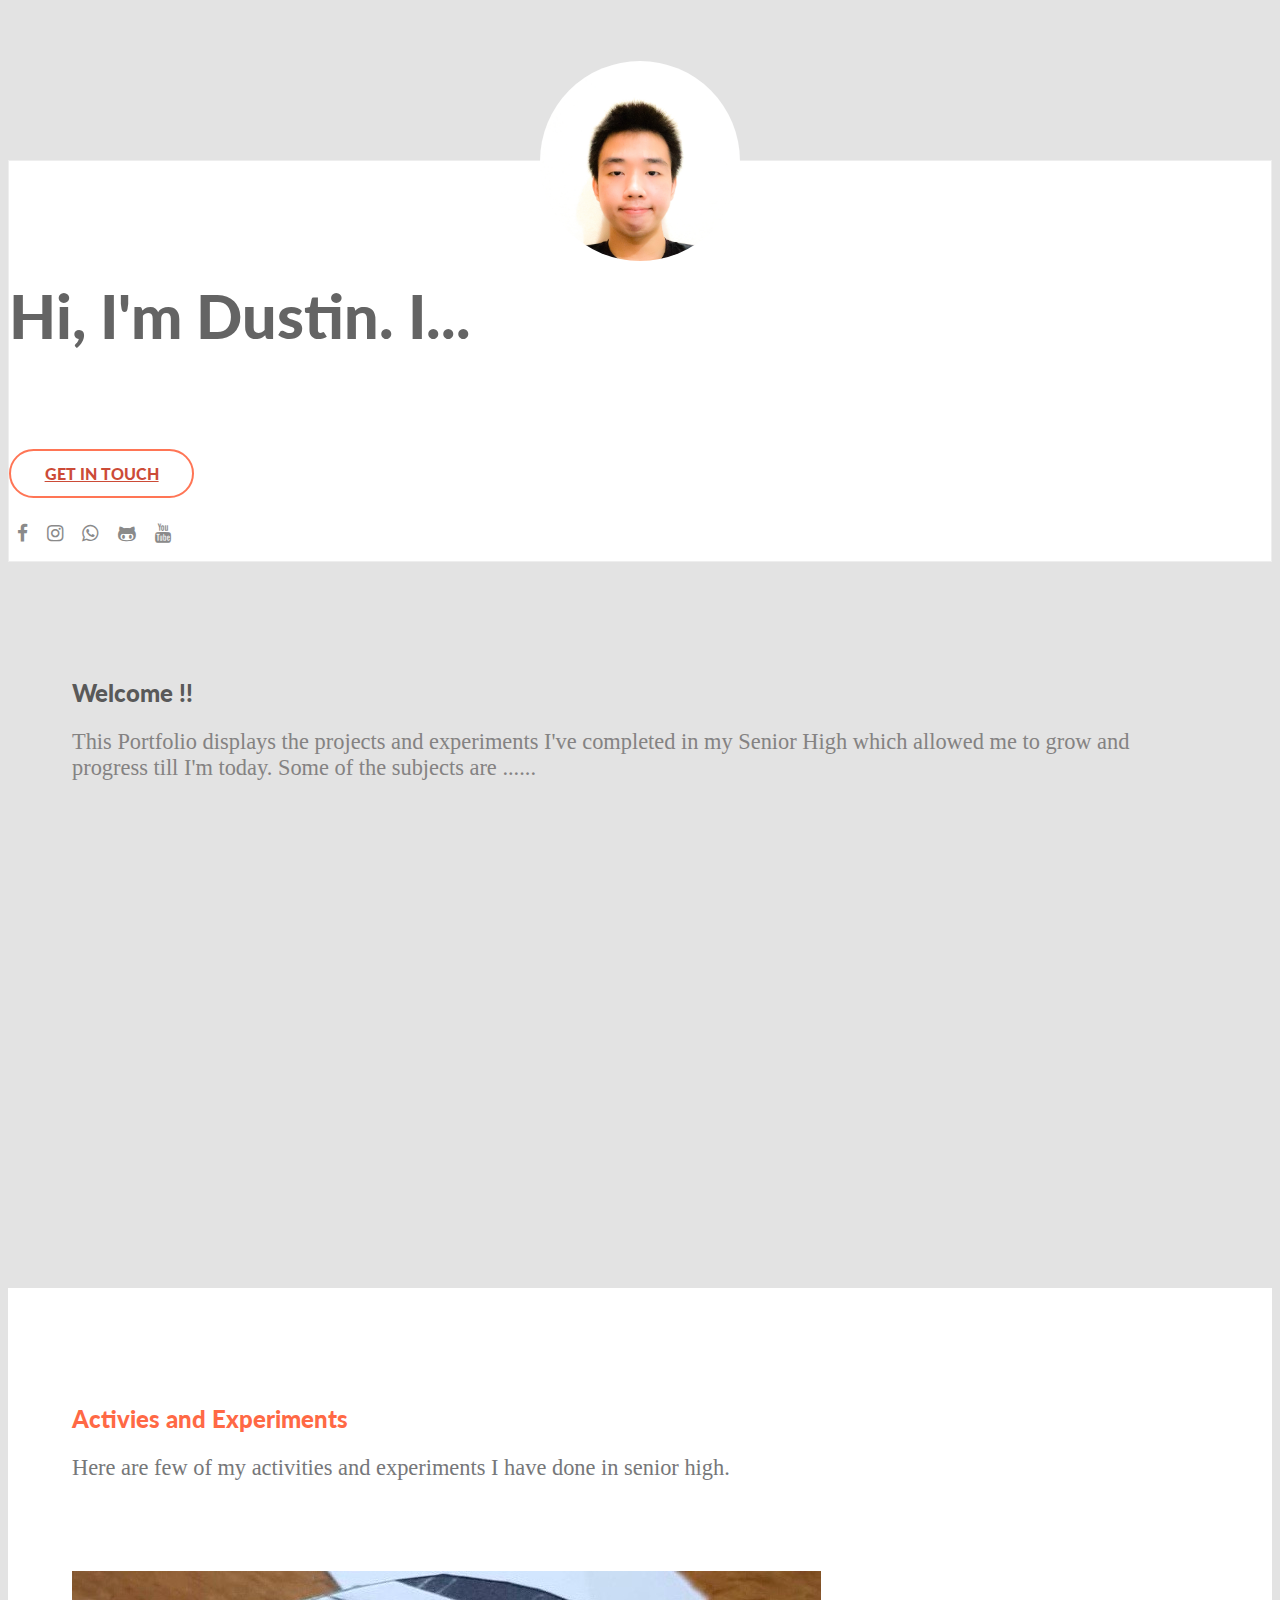
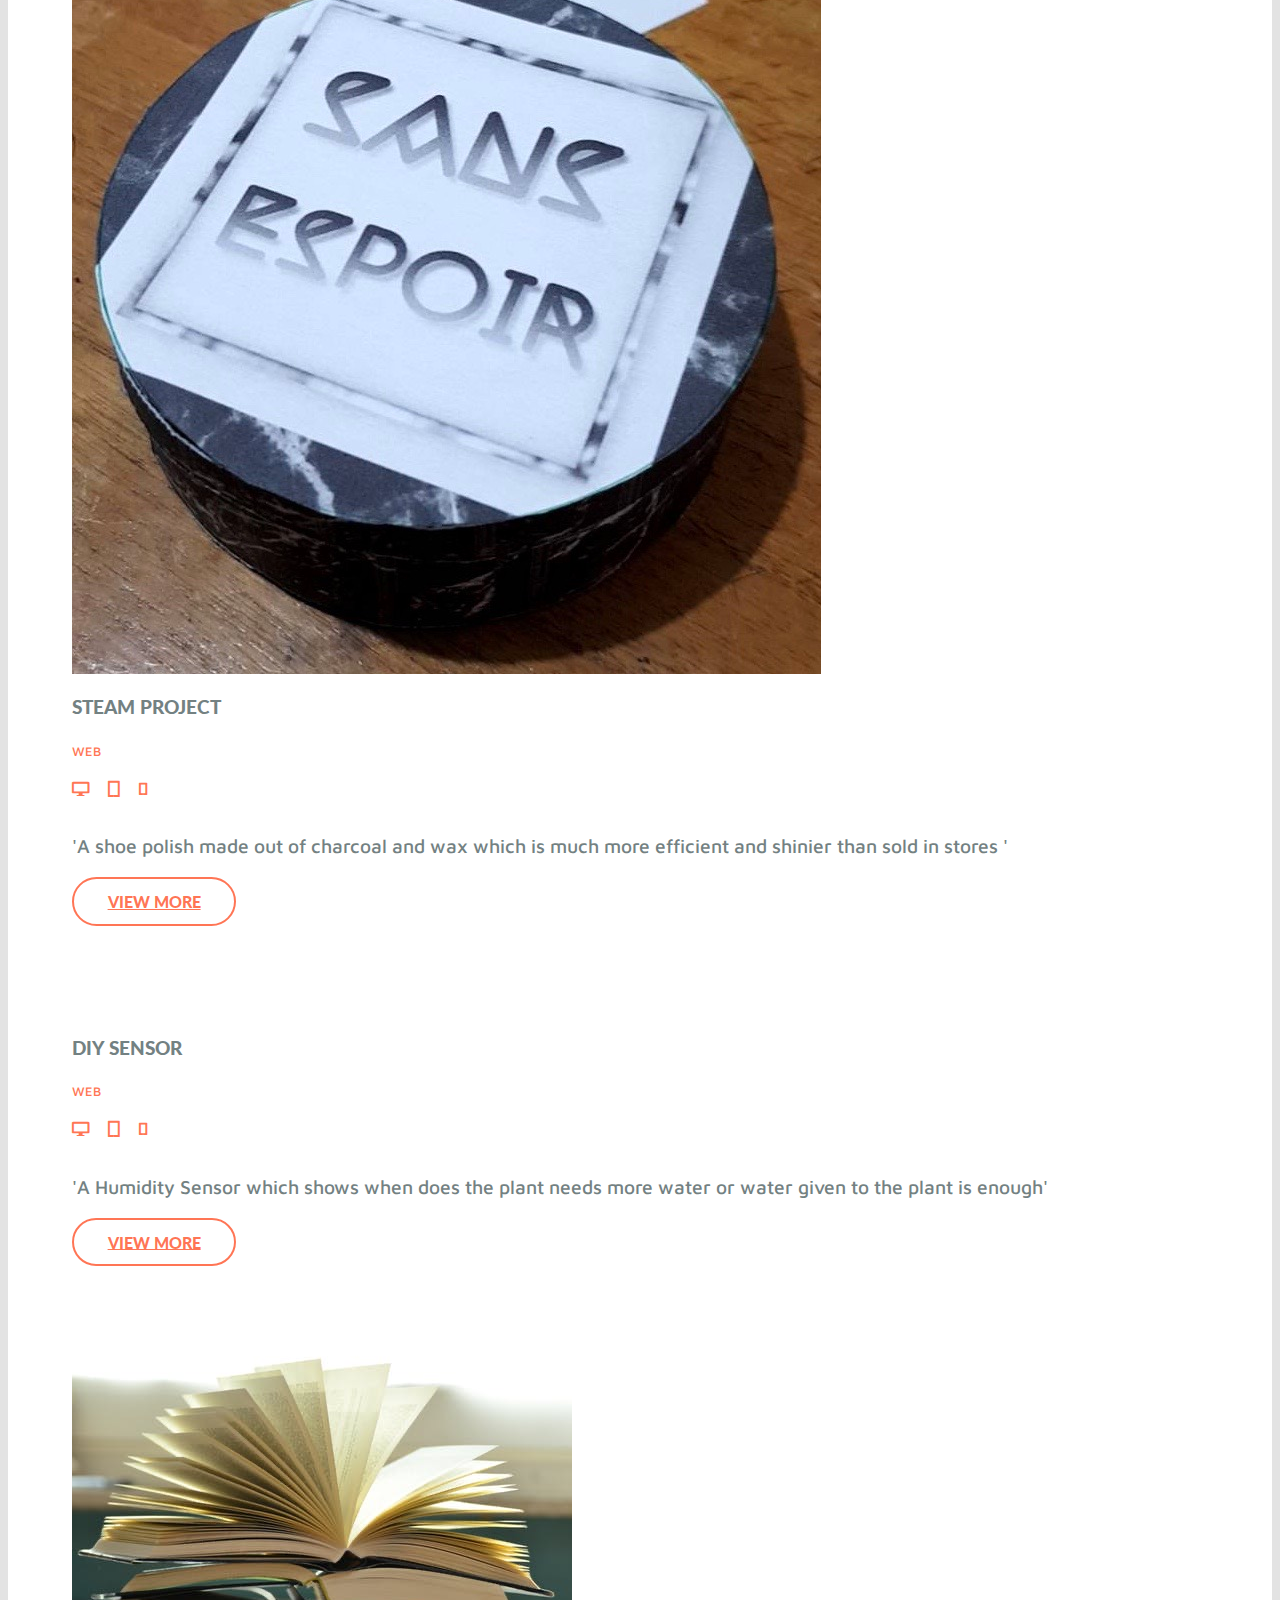
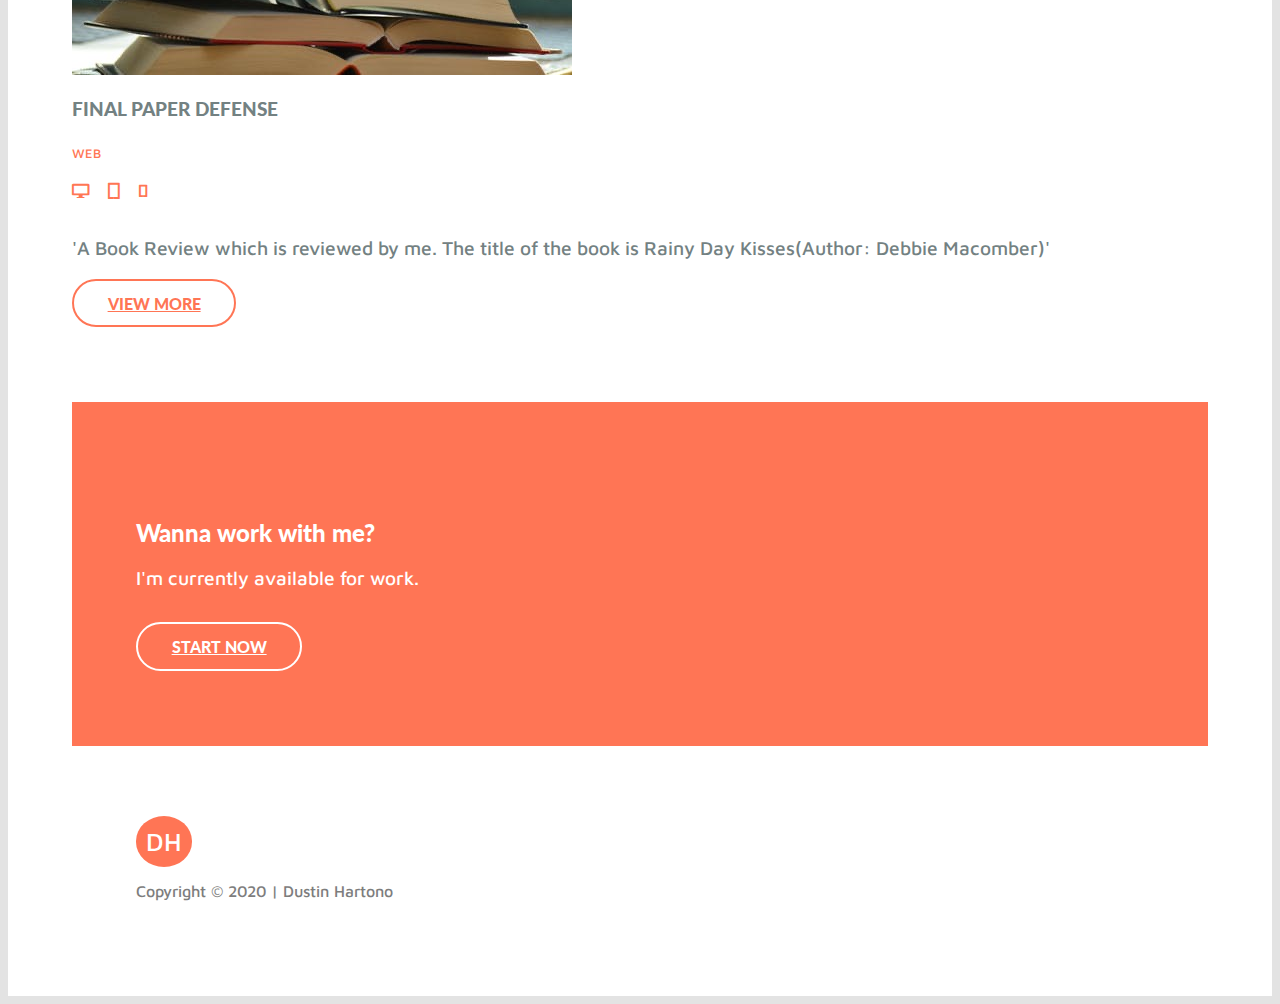
==== index.html @ 80b5cf09 "My First Portfolio !!" ====
<!DOCTYPE html>
<html>

<head>
	<meta charset="utf-8">
	<meta http-equiv="X-UA-Compatible" content="IE=edge">
	<meta name="viewport" content="width=device-width,initial-scale=1,minimum-scale=1, maximum-scale=1" />
	<title>Dustin Hartono Portfolio</title>
	<script src="bower_components/jquery/dist/jquery.min.js" charset="utf-8"></script>
	<link rel="stylesheet" href="bower_components/foundation-sites/dist/css/foundation.min.css">
	<link rel="stylesheet" href="">
	<script src="bower_components/foundation-sites/dist/js/foundation.min.js" charset="utf-8"></script>
	<script src="bower_components/normalize-css/normalize.css" charset="utf-8"></script>
	<script src="bower_components/typed.js/dist/typed.min.js" charset="utf-8"></script>
	<script src="bower_components/jqcloud2/dist/jqcloud.min.js" charset="utf-8"></script>
	<link rel="stylesheet" href="bower_components/jqcloud2/dist/jqcloud.min.css">
	<script src="bower_components/custombox/dist/custombox.min.js"></script>
	<link href="bower_components/custombox/dist/custombox.min.css" rel="stylesheet">
	<link rel="stylesheet" href="https://maxcdn.bootstrapcdn.com/font-awesome/4.7.0/css/font-awesome.min.css">
	<link href="https://fonts.googleapis.com/css?family=Lato:300,400,700,900" rel="stylesheet">
	<link href="https://fonts.googleapis.com/css?family=Maven+Pro:400,500" rel="stylesheet">
	<link rel="stylesheet" href="assets/fonts/foundation-icons/foundation-icons.css">
	<link rel="stylesheet" href="assets/styles/styles.css">
</head>

<body>
	<!-- Watch how to use it on YouTube -->
	<!-- https://youtu.be/ddLuZXs8Uyw -->


	<!-- Watch how to deploy it live -->
	<!-- https://youtu.be/E1dqffpUlMA -->
	<div class="wrapper">


		<section id="about">
			<div class="row">
				<div class="small-12 large-8 large-offset-2 columns text-center">
					<!--Change My Profile picture-->
					<div class="profile-photo" style="background-image: url(assets/images/profile.JPEG);">
					</div>
					<div class="details">
						<h2>Hi, I'm Dustin. I...<br> <span id="writing-text"><span></h2>
					</div>
				</div>
			</div>
			<div class="row">
				<div class="small-12 column">
					<div class="cta text-center">
						<a class="my-button cta-button expand form-button" href="#">Get In Touch</a><!--"mailto:jakob.wolitzki@gmail.com"-->
					</div>
				</div>
				<div class="small-12 column">
					<div class="my-arrow-div text-center">
						<a href="https://m.facebook.com/profile.php?id=100005772101314"><i class="fa fa-facebook fa-2x"></i></a>
						<a href="https://instagram.com/dustinhartono?igshid=1mwtgxsfdrceb"><i class="fa fa-instagram fa-2x"></i></a>
						<a href="#"><i class="fa fa-whatsapp fa-2x"></i></a>
						<a href="#"><i class="fa fa-github-alt fa-2x"></i></a>
						<a href="#"><i class="fa fa-youtube fa-2x"></i></a>
					</div>
				</div>
			</div>
		</section>

		<section id="teaching">
			<h2 class="text-center">Welcome !!</h2>
			<div class="row">
				<div class="small-12 medium-8 medium-offset-2">
					<p class="text-center tag-line">This Portfolio displays the projects and experiments I've completed in my Senior High which allowed me to grow and progress till I'm today. Some of the subjects are ......</p>
				</div>
			</div>
			<div class="row">
				<div class="small-12 medium-8 medium-offset-2 columns">
					<div class="teaching-domains">
					</div>
				</div>
			</div>
		</section>



		<!--</section>
		<section id="experience">

			<div class="row column">
				<div class="small-12">
					<h2 class="text-center">My Experience</h2>
					<p class="text-center tag-line">Specialist in need. Generalist at heart.</p>
				</div>
			</div>
			<div class="row">
				<div class="small-12 medium-4 columns text-center experience-topics">
					<i class="fi-laptop"></i>
					<h3>Front-end</h3>
					<ul>
						<li>html(5)</li>
						<li>css(3)</li>
						<li>Javascript</li>
						<li>Jquery</li>
						<li>Bootstrap</li>
						<li>Semantics-UI</li>
						<li>Api | Ajax</li>
					</ul>
				</div>
				<div class="small-12 medium-4 columns text-center experience-topics">
					<i class="fi-database"></i>
					<h3>Back-end</h3>
					<ul>
						<li>NodeJS</li>
						<li>NPM</li>
						<li>Express</li>
						<li>SQL</li>
						<li>Mongo</li>
						<li>Restful Web Services</li>
						<li>Flask | Python</li>
					</ul>
				</div>
				<div class="small-12 medium-4 columns text-center experience-topics">
					<i class="fi-star"></i>
					<h3>Tools</h3>
					<ul>
						<li>Vim</li>
						<li>Bower</li>
						<li>Atom || Webstorm</li>
						<li>Github && Bitbucket</li>
						<li>SSH</li>
						<li>Gulp</li>
					</ul>
				</div>
			</div>
			</section>
-->

		<section id="work">
			<h2 class="text-center">Activies and Experiments</h2>
			<div class="row">
				<p class="text-center tag-line">Here are few of my activities and experiments I have done in senior high.</p>
			</div>


			<div class="row work-row"> <!-- odd -->
				<div class="small-12 medium-6 medium-push-6 columns">
					<img src="assets/images/Project 1.JPG" alt="">
				</div>
				<div class="small-12 medium-5 medium-pull-7 columns">
					<div class="details details-ftm">
						<h3>STEAM Project</h3>
						<p class="platform">Web</p>
						<p class="icons"><i class="fi-monitor"></i><i class="fi-tablet-portrait"></i><i class="fi-mobile"></i></p>
						<p>'A shoe polish made out of charcoal and wax which is much more efficient and shinier than sold in stores '</p>
						<a class="my-button" href="#">View More</a><!--target="_blank"-->
					</div>
				</div>
			</div>

			<div class="row work-row"> <!-- even -->
				<div class="small-12 medium-6 columns">
					<img src="assets/images/Project 4.JPG" alt="">
				</div>
				<div class="small-12 medium-5 medium-offset-1 columns">
					<div class="details details-ftm">
						<h3>DIY Sensor</h3>
						<p class="platform">Web</p>
						<p class="icons"><i class="fi-monitor"></i><i class="fi-tablet-portrait"></i><i class="fi-mobile"></i></p>
						<p>'A Humidity Sensor which shows when does the plant needs more water or water given to the plant is enough'</p>
						<a class="my-button"  href="#">View More</a><!--target="_blank"-->
					</div>
				</div>
			</div>

			<div class="row work-row"> <!-- odd -->
				<div class="small-12 medium-6 medium-push-6 columns">
					<img src="assets/images/Project 3.JPG" alt="">
				</div>
				<div class="small-12 medium-5 medium-pull-7 columns">
					<div class="details details-ftm">
						<h3>Final Paper Defense</h3>
						<p class="platform">Web</p>
						<p class="icons"><i class="fi-monitor"></i><i class="fi-tablet-portrait"></i><i class="fi-mobile"></i></p>
						<p>'A Book Review which is reviewed by me. The title of the book is Rainy Day Kisses(Author: Debbie Macomber)'</p>
						<a class="my-button" href="#">View More</a> <!--target="_blank"-->
					</div>
				</div>
			</div>











		<section id="footer-cta">
			<h2 class="text-center">Wanna work with me?</h2>
			<p></p>
			<div class="row text-center">
				<div class="small-12 medium-8 medium-offset-2 columns">
					<p class="text-center">I'm currently available for work.</p>
				</div>
				<div class="small-12 columns" id="startButtonDiv">
					<a class="my-button form-button" href="#">Start Now</a><!--"mailto:jakob.wolitzki@gmail.com"-->
				</div>
			</div>
		</section>

		<footer id="footer">
			<div class="row text-center">
				<div class="small-12 medium-6 medium-offset-3 columns">
					<p id="logo">DH</p>
					<p id="copyright">Copyright &copy; 2020 | Dustin Hartono</p>
				</div>
			</div>
		</footer>



	</div>
	<script src="assets/scripts/app.js" charset="utf-8"></script>
</body>

</html>
---- assets/styles/styles.css ----
@import url('https://fonts.googleapis.com/css?family=Roboto:100,300,300i,400,700');

/*********** Global Styles********/

body, html {
		background-color: #E3E3E3;
}

h1, h2, h3, h4, h5, h6 {
	font-family: "Lato", sans-serif !important;
	font-weight: 900 !important;
}

.wrapper {
		background: #E3E3E3;
}

.img-circle {
		border-radius: 50%;
}

.my-button {
		font-size: 1em;
		line-height: normal;
		text-transform: uppercase;
		font-family: 'Lato', sans-serif;
		font-weight: 900;
		-webkit-transition: all .3s ease-in-out;
		transition: all .3s ease-in-out, color 0.2s 0.3s;
		letter-spacing: 0;
		border-radius: 45px;
		height: auto;
		padding: .8em 2.1em;
}

.my-button:hover {
	cursor: pointer;
	padding: .8em 2.7em;
}

.my-button:active,
.my-button:focus,
.my-button.active {
  background-image: none;
  outline: 0;
  -webkit-box-shadow: none;
          box-shadow: none;
}

/*#my-modal {
	display: none;
}

.my-form {
	margin-top: 20em;
}

.custombox-content {
	background: #212332;
}*/

/**********************************/


/*** thin bar ***/

.thin-bar {
		border-bottom: 5px solid #F33F12;
}


/*** About Section ***/

#about {
		margin-top: 10em;
		border: 1px solid #eee;
		background-color: white;
		padding-bottom: 1em;
}

#about img {
		max-width: 15em;
		position: relative;
		bottom: 7.5em;
}

#about .details {
		margin-top: -2em;
}

#about h2 {
		color: #646464;
		font-size: 3.8em;
		padding-bottom: 1em;
}

#about span {
		font-weight: 300;
		font-size: .7em;
}

#about h5 {
		color: #8A8A8B;
}

#about p {
		margin-top: 1em;
		color: #646464;
		font-family: "roboto";
		font-weight: 300;
}

.cta .cta-button {
		color: #cc4b37;
		text-transform: uppercase;
		border: 2px solid rgba(255, 103, 68, 0.91);
		border-radius: 50px;
		background: white;
}

.cta .cta-button:hover, .cta .cta-button:focus {
		box-shadow: 0 5px 11px 0 rgba(0, 0, 0, 0.18), 0 4px 14px 1px rgba(0, 0, 0, 0.15);
		background-color: rgba(255, 103, 68, 0.91);
		color: white;
}

#about i {
	margin-top: 2em;
}

.fa {
	font-size: 1.2em;
	padding: 0.1em 0.4em;
	color: #8a8a8a;
}

.fa:hover {
	cursor: pointer;
}

/*** Experience ***/
#experience {
	background-color: #4c6d86;
	padding: 6em 4em 5.6em;
}

#experience h2 {
	color: #fff;
	margin-bottom: .7em;
}

#experience .tag-line {
	color: white;
	font-size: 1.4em;
}

#experience i {
	color: rgb(255, 138, 89);
	font-size: 4em;
}

#experience h3 {
	color: #fff;
}

.experience-topics p {
	color: #ACAEB2;
	font-family: "Maven pro", sans-serif;
	/*font-weight: 500;*/
}

.experience-topics ul li {
	list-style: none;
	color: #bbd2ff;
	font-family: "Maven pro", sans-serif;
	font-weight: 500;
}

/*** work ***/
#work {
	padding: 6em 4em 3em;
	background-color: #fff;
}

#work h2 {
	color: #FF6945;
	margin-bottom: .7em;
}


#work .tag-line {
	color: #767779;
	font-size: 1.4em;
	margin-bottom: 4em;
}

#work .work-row {
	margin-bottom: 5.5em;
}

.details h3 {
	color: #738182;
	text-transform: uppercase;
}

.details .platform{
	font-size: 0.8em;
	text-transform: uppercase;
	margin: 2em 0 -0.1em;
	font-family: "Maven pro", sans-serif;
	font-weight: 500;
	color: #ff7654;
}

.details i {
	color: #ff7654;
	margin-right: 1em;
}

.details p {
	color: #738182;
	font-family: "Maven pro", sans-serif;
	font-weight: 500;
	font-size: 1.2em;
	margin-bottom: 1.8em;
}

.details a, .details a:link, .details a:active{
		color: rgba(255, 103, 68, 0.91);
		border: 2px solid rgba(255, 103, 68, 0.91) !important;
		background-color: #fff;
}

.details a:hover, .details a:focus {
		/*box-shadow: 0 5px 11px 0 rgba(0, 0, 0, 0.18), 0 4px 14px 1px rgba(0, 0, 0, 0.15);*/
		background-color: rgba(255, 103, 68, 0.91) !important;
		color: #fff;
}

/*** teaching ***/
#teaching {
	padding: 6em 4em 3em;
}

#teaching h2 {
	color: #595959;
}

#teaching .tag-line {
	color: #848282;
	font-size: 1.4em;
}

#teaching .teaching-domains {
	height: 500px;
	width: auto;
	margin-top: -4em;
}





















/*** Footer Call-to-action ***/
#footer-cta {
	background-color: rgba(255, 103, 68, 0.91);
	padding: 6em 4em 5.6em;
}

#footer-cta h2 {
	color: white;
}

#footer-cta p {
	color: #fff;
	font-family: "Maven pro", sans-serif;
	font-weight: 500;
	font-size: 1.2em;
}

#startButtonDiv {
	margin-top: 3em;
}

#footer-cta a {
	border: 2px solid #fff;
	border-radius: 45px;
	color: #fff;
}

#footer-cta a:hover {
	background: #fff;
	color: rgba(255, 103, 68, 0.91);
	box-shadow: 0 5px 11px 0 rgba(0, 0, 0, 0.18), 0 4px 14px 1px rgba(0, 0, 0, 0.15);
}

/*** footer starts ***/

#footer {
	padding: 5em 4em 2em;
}

#footer #logo {
	background-color: rgba(255, 103, 68, 0.91);
	border-radius: 50%;
	color: #fff;
	padding: .4em;
	font-family: "Maven pro", sans-serif;
	font-size: 1.6em;
	font-weight: 500;
	display: inline;
}

#footer #copyright {
	margin-top: 1.6em;
	font-family: "Maven pro", sans-serif;
	font-weight: 500;
	color: #7d7d7d;
}


.profile-photo {
	width: 200px;
    height: 200px;
    margin: 0 auto;
    border-radius: 50%;
    background-size: cover;
    margin-top: -100px;
    margin-bottom: 40px;

}
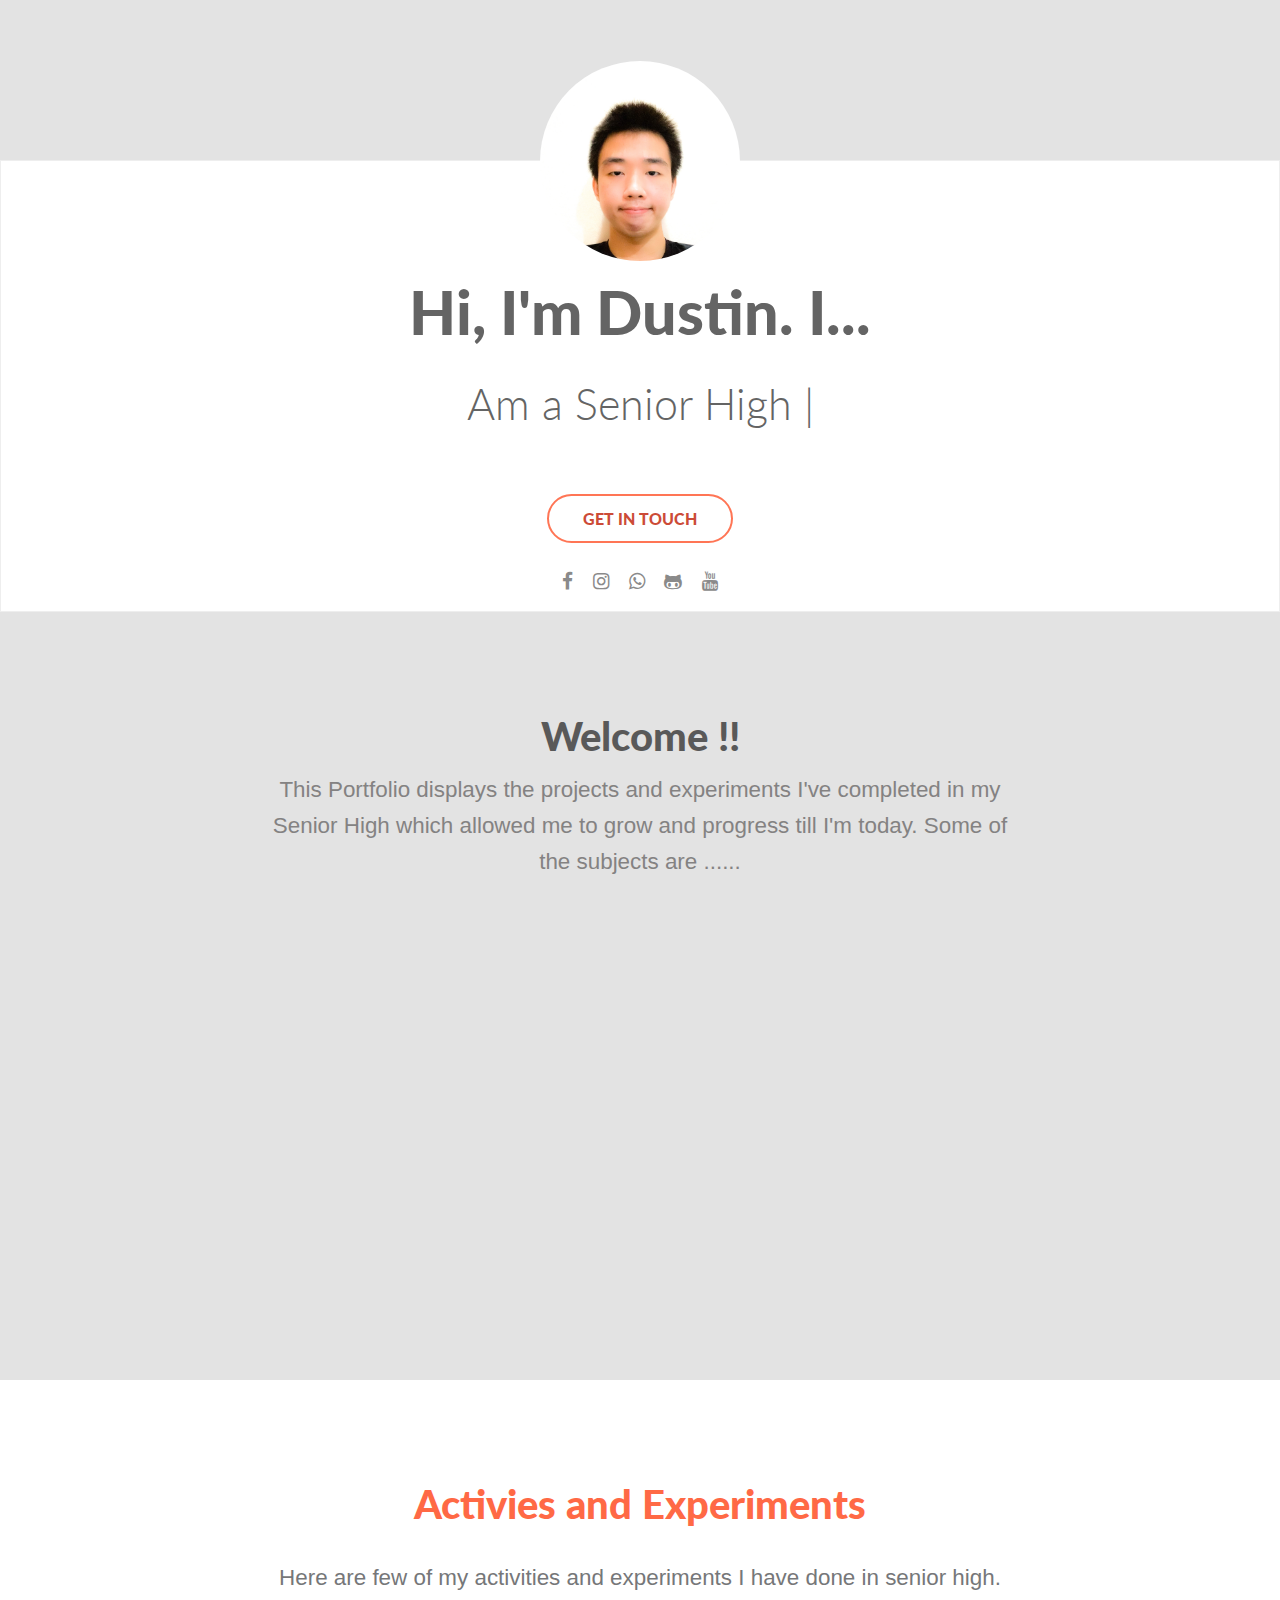
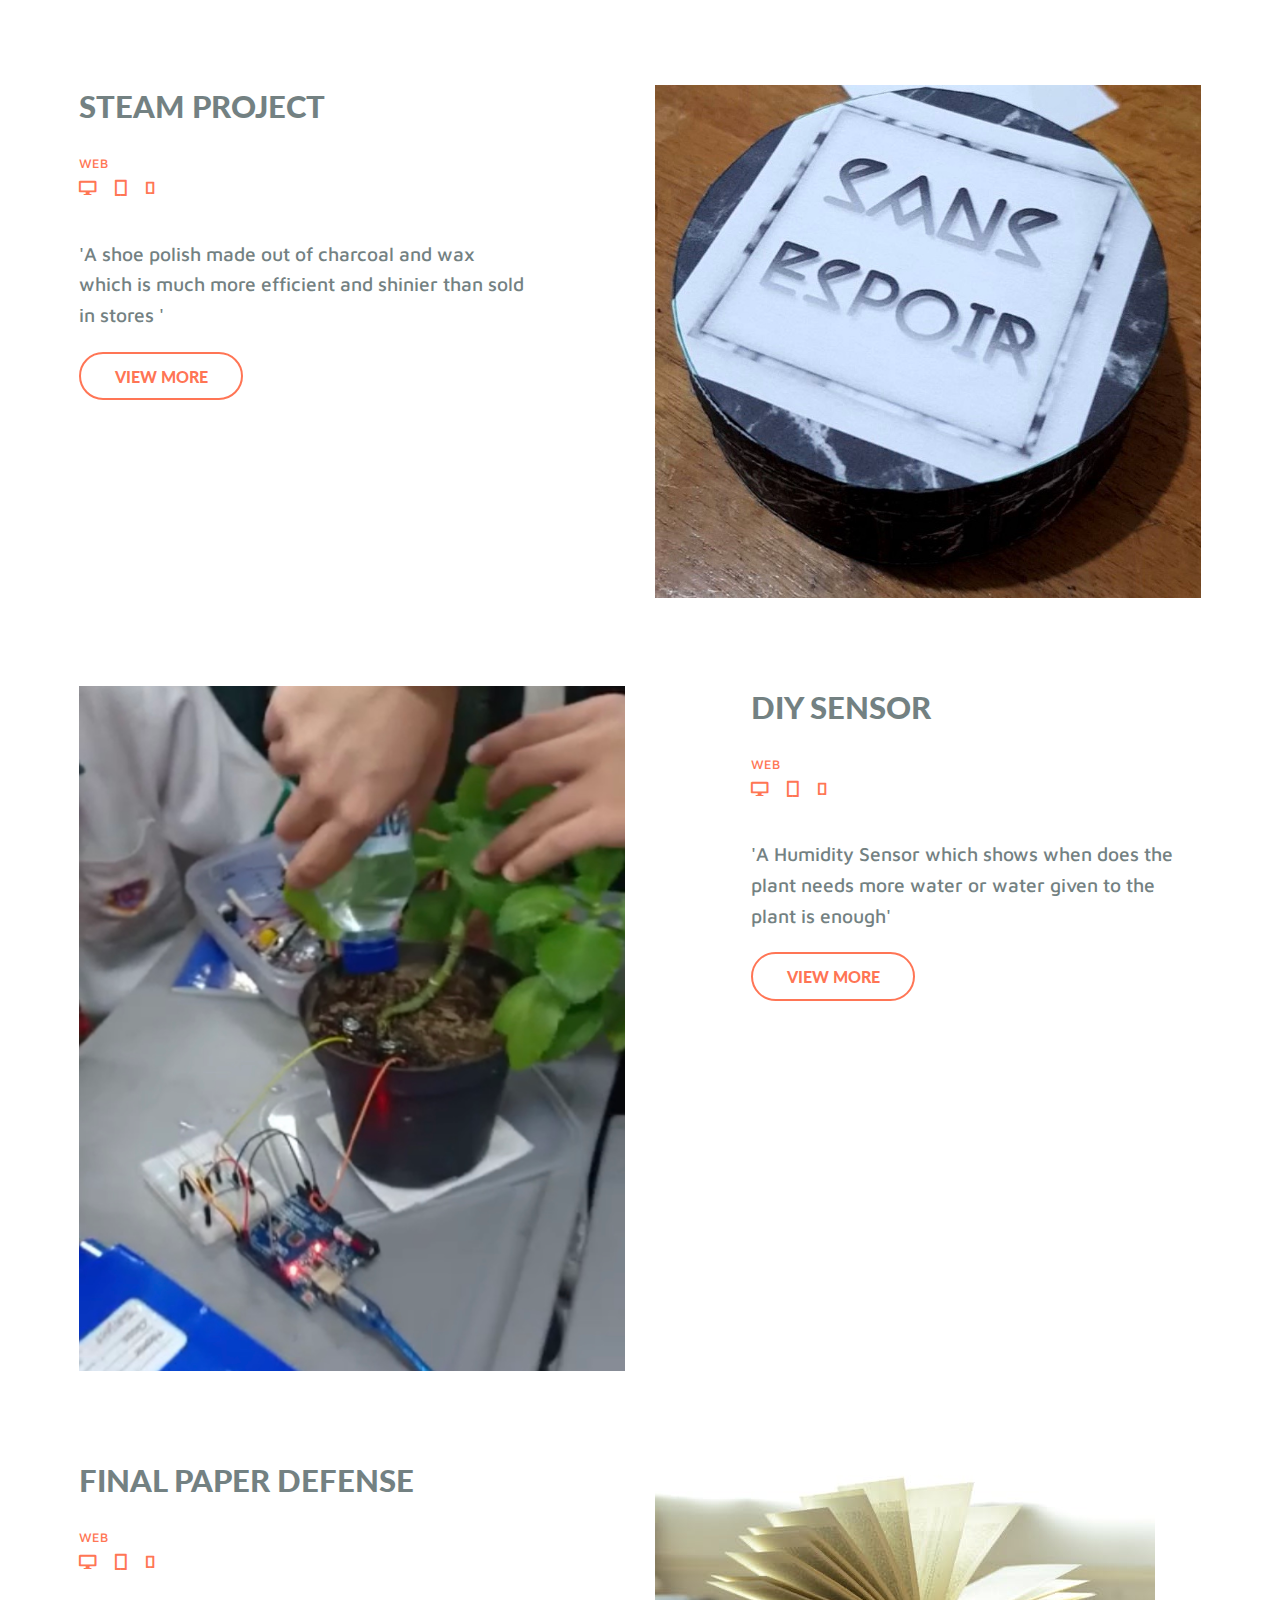
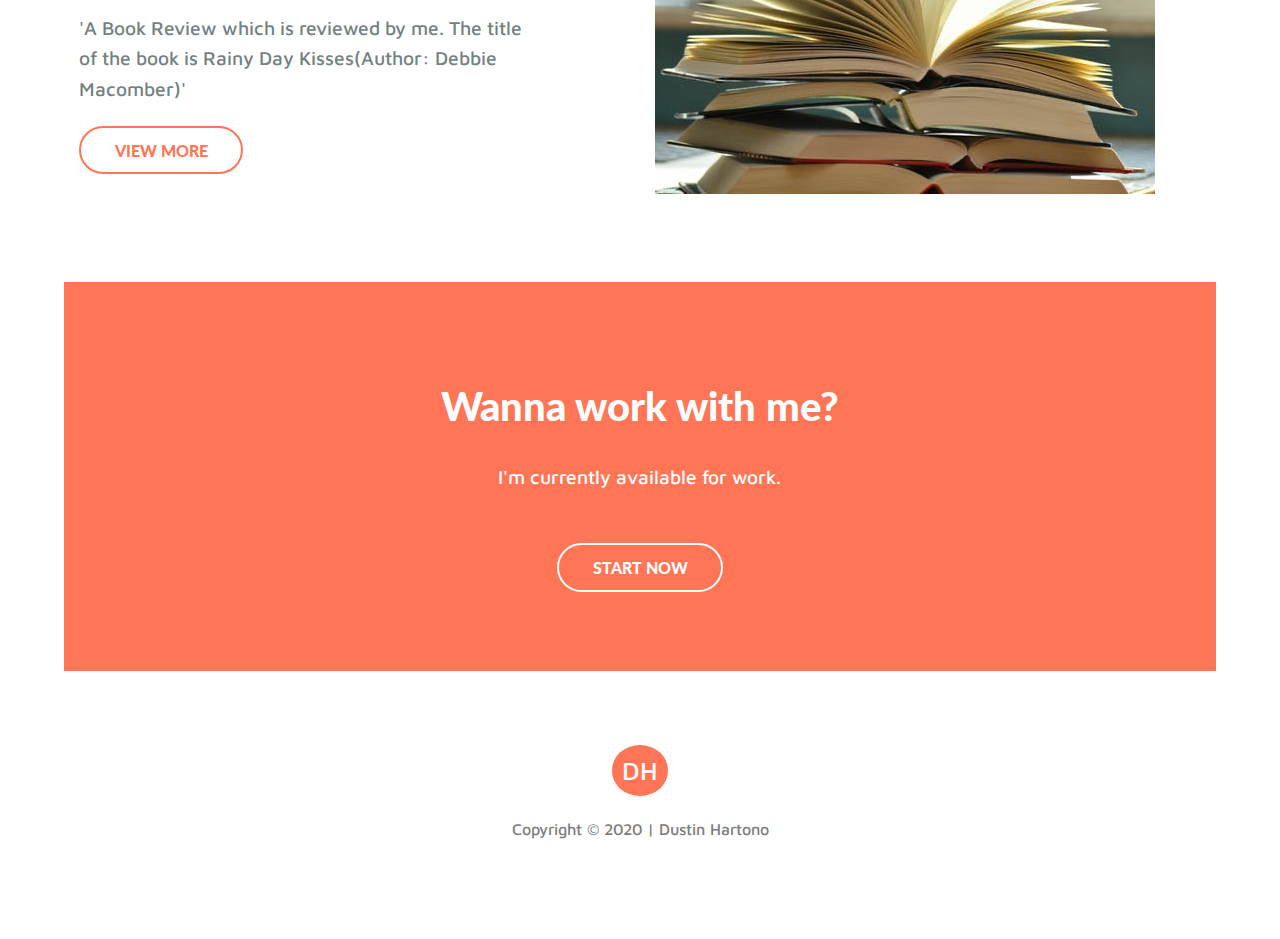
==== commit 747cb00d: "Update index.html" ====
--- a/index.html
+++ b/index.html
@@ -155,7 +155,7 @@
 
 			<div class="row work-row"> <!-- even -->
 				<div class="small-12 medium-6 columns">
-					<img src="assets/images/Project 4.JPG" alt="">
+					<img src="assets/images/Project 4.jpg" alt="">
 				</div>
 				<div class="small-12 medium-5 medium-offset-1 columns">
 					<div class="details details-ftm">
--- a/bower_components/jqcloud2/dist/jqcloud.min.css
+++ b/bower_components/jqcloud2/dist/jqcloud.min.css
@@ -0,0 +1,8 @@
+/*!
+ * jQCloud 2.0.2
+ * Copyright 2011 Luca Ongaro (http://www.lucaongaro.eu)
+ * Copyright 2013 Daniel White (http://www.developerdan.com)
+ * Copyright 20142016 Damien "Mistic" Sorel (http://www.strangeplanet.fr)
+ * Licensed under MIT (http://opensource.org/licenses/MIT)
+ */
+div.jqcloud{overflow:hidden;position:relative}div.jqcloud span{padding:0}div.jqcloud{font-family:Helvetica,Arial,sans-serif;font-size:10px;line-height:normal}div.jqcloud a{font-size:inherit;text-decoration:none}div.jqcloud span.w10{font-size:550%}div.jqcloud span.w9{font-size:500%}div.jqcloud span.w8{font-size:450%}div.jqcloud span.w7{font-size:400%}div.jqcloud span.w6{font-size:350%}div.jqcloud span.w5{font-size:300%}div.jqcloud span.w4{font-size:250%}div.jqcloud span.w3{font-size:200%}div.jqcloud span.w2{font-size:150%}div.jqcloud span.w1{font-size:100%}div.jqcloud{color:#09f}div.jqcloud a{color:inherit}div.jqcloud a:hover,div.jqcloud span.w10,div.jqcloud span.w8,div.jqcloud span.w9{color:#0cf}div.jqcloud span.w7{color:#39d}div.jqcloud span.w6{color:#90c5f0}div.jqcloud span.w5{color:#90a0dd}div.jqcloud span.w4{color:#90c5f0}div.jqcloud span.w3{color:#a0ddff}div.jqcloud span.w2{color:#9ce}div.jqcloud span.w1{color:#aab5f0}--- a/bower_components/custombox/dist/custombox.min.css
+++ b/bower_components/custombox/dist/custombox.min.css
@@ -0,0 +1,9 @@
+/*
+ *  custombox - Modal dialog effects with transitions CSS3
+ *  version: 4.0.1
+ *  http://dixso.github.io/custombox/
+ *  (c) 2017 Julio de la Calle - @dixso9
+ *
+ *  Under MIT License - http://opensource.org/licenses/MIT
+ */
+.custombox-content,.custombox-overlay{position:fixed;overflow:hidden;top:0;width:100%;height:100%}.custombox-overlay{z-index:9997;opacity:0;transition-delay:0s;transition-timing-function:linear;transition-property:opacity}.custombox-content{z-index:9999;display:-ms-flexbox;display:flex;-ms-flex-direction:row;flex-direction:row;-ms-flex-wrap:nowrap;flex-wrap:nowrap;-ms-flex-align:center;align-items:center;-ms-flex-line-pack:stretch;align-content:stretch}.custombox-lock{overflow:hidden}.custombox-content{overflow-y:auto}.custombox-content>*{max-width:100%;max-height:95%}.custombox-fullscreen.custombox-content{-ms-flex-pack:start;justify-content:flex-start;-ms-flex-align:stretch;align-items:stretch}.custombox-fullscreen.custombox-content>*{width:100%;max-height:100%}.custombox-y-top{-ms-flex-align:baseline;align-items:baseline}.custombox-x-left{-ms-flex-align:start;align-items:flex-start}.custombox-y-center{-ms-flex-align:center;align-items:center}.custombox-y-bottom{-ms-flex-align:end;align-items:flex-end}.custombox-x-center{-ms-flex-pack:center;justify-content:center}.custombox-x-right{-ms-flex-pack:end;justify-content:flex-end}.custombox-perspective,.custombox-perspective body{perspective:600px;height:100%;overflow:hidden}.custombox-perspective .custombox-container{overflow:hidden;height:100%}@keyframes fadeIn{from{transform:scale(.7);transition-property:all}to{transform:scale(1);opacity:1}}@keyframes fadeOut{from{transform:scale(1);opacity:1}to{transform:scale(.7);transition-property:all}}.custombox-fadein.custombox-content{opacity:0}.custombox-fadein.custombox-content.custombox-open{animation-name:fadeIn;animation-timing-function:ease-in;animation-fill-mode:forwards;backface-visibility:hidden}.custombox-fadein.custombox-content.custombox-close{animation-name:fadeOut;animation-timing-function:ease-out;animation-fill-mode:forwards;backface-visibility:hidden}@keyframes slideInTop{from{transform:translateY(-100%)}to{transform:translateY(0)}}@keyframes slideOutTop{from{transform:translateY(0)}to{transform:translateY(-100%)}}@keyframes slideInBottom{from{transform:translateY(100%)}to{transform:translateY(0)}}@keyframes slideOutBottom{from{transform:translateY(0)}to{transform:translateY(100%)}}@keyframes slideInLeft{from{transform:translateX(-100%)}to{transform:translateX(0)}}@keyframes slideOutLeft{from{transform:translateX(0)}to{transform:translateX(-100%)}}@keyframes slideInRight{from{transform:translateX(100%)}to{transform:translateX(0)}}@keyframes slideOutRight{from{transform:translateX(0)}to{transform:translateX(100%)}}.custombox-contentscale.custombox-content,.custombox-letmein.custombox-content,.custombox-makeway.custombox-content,.custombox-push.custombox-content,.custombox-slide.custombox-content,.custombox-slip.custombox-content{-ms-transform:translateX(-100%);transform:translateX(-100%)}.custombox-contentscale.custombox-content.custombox-open.custombox-top,.custombox-letmein.custombox-content.custombox-open.custombox-top,.custombox-makeway.custombox-content.custombox-open.custombox-top,.custombox-push.custombox-content.custombox-open.custombox-top,.custombox-slide.custombox-content.custombox-open.custombox-top,.custombox-slip.custombox-content.custombox-open.custombox-top{animation-name:slideInTop;animation-timing-function:ease-out;animation-fill-mode:forwards;backface-visibility:hidden}.custombox-contentscale.custombox-content.custombox-open.custombox-bottom,.custombox-letmein.custombox-content.custombox-open.custombox-bottom,.custombox-makeway.custombox-content.custombox-open.custombox-bottom,.custombox-push.custombox-content.custombox-open.custombox-bottom,.custombox-slide.custombox-content.custombox-open.custombox-bottom,.custombox-slip.custombox-content.custombox-open.custombox-bottom{animation-name:slideInBottom;animation-timing-function:ease-out;animation-fill-mode:forwards;backface-visibility:hidden}.custombox-contentscale.custombox-content.custombox-open.custombox-left,.custombox-letmein.custombox-content.custombox-open.custombox-left,.custombox-makeway.custombox-content.custombox-open.custombox-left,.custombox-push.custombox-content.custombox-open.custombox-left,.custombox-slide.custombox-content.custombox-open.custombox-left,.custombox-slip.custombox-content.custombox-open.custombox-left{animation-name:slideInLeft;animation-timing-function:ease-out;animation-fill-mode:forwards;backface-visibility:hidden}.custombox-contentscale.custombox-content.custombox-open.custombox-right,.custombox-letmein.custombox-content.custombox-open.custombox-right,.custombox-makeway.custombox-content.custombox-open.custombox-right,.custombox-push.custombox-content.custombox-open.custombox-right,.custombox-slide.custombox-content.custombox-open.custombox-right,.custombox-slip.custombox-content.custombox-open.custombox-right{animation-name:slideInRight;animation-timing-function:ease-out;animation-fill-mode:forwards;backface-visibility:hidden}.custombox-contentscale.custombox-content.custombox-close.custombox-top,.custombox-letmein.custombox-content.custombox-close.custombox-top,.custombox-makeway.custombox-content.custombox-close.custombox-top,.custombox-push.custombox-content.custombox-close.custombox-top,.custombox-slide.custombox-content.custombox-close.custombox-top,.custombox-slip.custombox-content.custombox-close.custombox-top{animation-name:slideOutTop;animation-timing-function:ease-in;animation-fill-mode:forwards;backface-visibility:hidden}.custombox-contentscale.custombox-content.custombox-close.custombox-bottom,.custombox-letmein.custombox-content.custombox-close.custombox-bottom,.custombox-makeway.custombox-content.custombox-close.custombox-bottom,.custombox-push.custombox-content.custombox-close.custombox-bottom,.custombox-slide.custombox-content.custombox-close.custombox-bottom,.custombox-slip.custombox-content.custombox-close.custombox-bottom{animation-name:slideOutBottom;animation-timing-function:ease-in;animation-fill-mode:forwards;backface-visibility:hidden}.custombox-contentscale.custombox-content.custombox-close.custombox-left,.custombox-letmein.custombox-content.custombox-close.custombox-left,.custombox-makeway.custombox-content.custombox-close.custombox-left,.custombox-push.custombox-content.custombox-close.custombox-left,.custombox-slide.custombox-content.custombox-close.custombox-left,.custombox-slip.custombox-content.custombox-close.custombox-left{animation-name:slideOutLeft;animation-timing-function:ease-in;animation-fill-mode:forwards;backface-visibility:hidden}.custombox-contentscale.custombox-content.custombox-close.custombox-right,.custombox-letmein.custombox-content.custombox-close.custombox-right,.custombox-makeway.custombox-content.custombox-close.custombox-right,.custombox-push.custombox-content.custombox-close.custombox-right,.custombox-slide.custombox-content.custombox-close.custombox-right,.custombox-slip.custombox-content.custombox-close.custombox-right{animation-name:slideOutRight;animation-timing-function:ease-in;animation-fill-mode:forwards;backface-visibility:hidden}@keyframes newspaperIn{from{transform:scale(0) rotate(720deg);opacity:0}to{transform:scale(1) rotate(0);opacity:1}}@keyframes newspaperOut{from{transform:scale(1) rotate(0);opacity:1}to{transform:scale(0) rotate(720deg);opacity:0}}.custombox-newspaper.custombox-content{opacity:0}.custombox-newspaper.custombox-content.custombox-open{animation-name:newspaperIn;animation-timing-function:ease-in;animation-fill-mode:forwards;backface-visibility:hidden}.custombox-newspaper.custombox-content.custombox-close{animation-name:newspaperOut;animation-timing-function:ease-out;animation-fill-mode:forwards;backface-visibility:hidden}@keyframes fallIn{from{transform-style:preserve-3d;transform:translateZ(600px) rotateX(20deg);opacity:0}to{transition-timing-function:ease-in;transition-property:all;transform:translateZ(0) rotateX(0);opacity:1}}@keyframes fallOut{from{transition-timing-function:ease-in;transition-property:all;transform:translateZ(0) rotateX(0);opacity:1}to{transform-style:preserve-3d;transform:translateZ(600px) rotateX(20deg);opacity:0}}.custombox-fall.custombox-content{opacity:0}.custombox-fall.custombox-content.custombox-open{animation-name:fallIn;animation-timing-function:ease-in;animation-fill-mode:forwards;backface-visibility:hidden}.custombox-fall.custombox-content.custombox-close{animation-name:fallOut;animation-timing-function:ease-out;animation-fill-mode:forwards;backface-visibility:hidden}@keyframes sidefallIn{from{transform-style:preserve-3d;transform:translate(30%) translateZ(600px) rotate(10deg);opacity:0}to{transition-timing-function:ease-in;transition-property:all;transform:translate(0) translateZ(0) rotate(0);opacity:1}}@keyframes sidefallOut{from{transition-timing-function:ease-in;transition-property:all;transform:translate(0) translateZ(0) rotate(0);opacity:1}to{transform-style:preserve-3d;transform:translate(30%) translateZ(600px) rotate(10deg);opacity:0}}.custombox-sidefall.custombox-content{opacity:0}.custombox-sidefall.custombox-content.custombox-open{animation-name:sidefallIn;animation-timing-function:ease-in;animation-fill-mode:forwards;backface-visibility:hidden}.custombox-sidefall.custombox-content.custombox-close{animation-name:sidefallOut;animation-timing-function:ease-out;animation-fill-mode:forwards;backface-visibility:hidden}@keyframes blurInTop{from{transform:translateY(-5%);opacity:0}to{transform:translateY(0);opacity:1}}@keyframes blurOutTop{from{transform:translateY(0);opacity:1}to{transform:translateY(-5%);opacity:0}}@keyframes blurInBottom{from{transform:translateY(5%);opacity:0}to{transform:translateY(0);opacity:1}}@keyframes blurOutBottom{from{transform:translateY(0);opacity:1}to{transform:translateY(5%);opacity:0}}@keyframes blurInRight{from{transform:translateX(5%);opacity:0}to{transform:translateY(0);opacity:1}}@keyframes blurOutRight{from{transform:translateY(0);opacity:1}to{transform:translateX(5%);opacity:0}}@keyframes blurInLeft{from{transform:translateX(-5%);opacity:0}to{transform:translateY(0);opacity:1}}@keyframes blurOutLeft{from{transform:translateY(0);opacity:1}to{transform:translateX(-5%);opacity:0}}@keyframes blurInContainer{from{filter:blur(0)}to{filter:blur(3px)}}@keyframes blurOutContainer{from{filter:blur(3px)}to{filter:blur(0)}}.custombox-blur.custombox-content{opacity:0}.custombox-blur.custombox-content.custombox-open.custombox-top{animation-name:blurInTop;animation-timing-function:ease-in;animation-fill-mode:forwards;backface-visibility:hidden}.custombox-blur.custombox-content.custombox-open.custombox-bottom{animation-name:blurInBottom;animation-timing-function:ease-in;animation-fill-mode:forwards;backface-visibility:hidden}.custombox-blur.custombox-content.custombox-open.custombox-left{animation-name:blurInLeft;animation-timing-function:ease-in;animation-fill-mode:forwards;backface-visibility:hidden}.custombox-blur.custombox-content.custombox-open.custombox-right{animation-name:blurInRight;animation-timing-function:ease-in;animation-fill-mode:forwards;backface-visibility:hidden}.custombox-blur.custombox-content.custombox-close.custombox-top{animation-name:blurOutTop;animation-timing-function:ease-out;animation-fill-mode:forwards;backface-visibility:hidden}.custombox-blur.custombox-content.custombox-close.custombox-bottom{animation-name:blurOutBottom;animation-timing-function:ease-out;animation-fill-mode:forwards;backface-visibility:hidden}.custombox-blur.custombox-content.custombox-close.custombox-right{animation-name:blurOutRight;animation-timing-function:ease-out;animation-fill-mode:forwards;backface-visibility:hidden}.custombox-blur.custombox-content.custombox-close.custombox-left{animation-name:blurOutLeft;animation-timing-function:ease-out;animation-fill-mode:forwards;backface-visibility:hidden}.custombox-blur.custombox-container{animation-name:blurOutContainer;animation-timing-function:ease-out;animation-fill-mode:forwards;backface-visibility:hidden}.custombox-blur.custombox-container.custombox-open{animation-name:blurInContainer;animation-timing-function:ease-in;animation-fill-mode:forwards;backface-visibility:hidden}@keyframes flipInTop{from{transform-style:preserve-3d;transform:rotateX(-70deg)}to{transform:rotateY(0);opacity:1}}@keyframes flipOutTop{from{transform:rotateY(0);opacity:1}to{transform-style:preserve-3d;transform:rotateX(-70deg)}}@keyframes flipInBottom{from{transform-style:preserve-3d;transform:rotateX(70deg)}to{transform:rotateY(0);opacity:1}}@keyframes flipOutBottom{from{transform:rotateY(0);opacity:1}to{transform-style:preserve-3d;transform:rotateX(70deg)}}@keyframes flipInRight{from{transform-style:preserve-3d;transform:rotateY(70deg)}to{transform:rotateY(0);opacity:1}}@keyframes flipOutRight{from{transform:rotateY(0);opacity:1}to{transform-style:preserve-3d;transform:rotateY(70deg)}}@keyframes flipInLeft{from{transform-style:preserve-3d;transform:rotateY(-70deg)}to{transform:rotateY(0);opacity:1}}@keyframes flipOutLeft{from{transform:rotateY(0);opacity:1}to{transform-style:preserve-3d;transform:rotateY(-70deg)}}.custombox-flip.custombox-content{opacity:0}.custombox-flip.custombox-content.custombox-open.custombox-top{animation-name:flipInTop;animation-timing-function:ease-in;animation-fill-mode:forwards;backface-visibility:hidden}.custombox-flip.custombox-content.custombox-open.custombox-bottom{animation-name:flipInBottom;animation-timing-function:ease-in;animation-fill-mode:forwards;backface-visibility:hidden}.custombox-flip.custombox-content.custombox-open.custombox-right{animation-name:flipInRight;animation-timing-function:ease-in;animation-fill-mode:forwards;backface-visibility:hidden}.custombox-flip.custombox-content.custombox-open.custombox-left{animation-name:flipInLeft;animation-timing-function:ease-in;animation-fill-mode:forwards;backface-visibility:hidden}.custombox-flip.custombox-content.custombox-close.custombox-top{animation-name:flipOutTop;animation-timing-function:ease-out;animation-fill-mode:forwards;backface-visibility:hidden}.custombox-flip.custombox-content.custombox-close.custombox-bottom{animation-name:flipOutBottom;animation-timing-function:ease-out;animation-fill-mode:forwards;backface-visibility:hidden}.custombox-flip.custombox-content.custombox-close.custombox-right{animation-name:flipOutRight;animation-timing-function:ease-out;animation-fill-mode:forwards;backface-visibility:hidden}.custombox-flip.custombox-content.custombox-close.custombox-left{animation-name:flipOutLeft;animation-timing-function:ease-out;animation-fill-mode:forwards;backface-visibility:hidden}@keyframes signIn{from{transform-style:preserve-3d;transform:rotateX(-60deg);transform-origin:50% 0;transition-property:all}to{transform:rotateX(0);opacity:1}}@keyframes signOut{from{transform:rotateX(0);opacity:1}to{transform-style:preserve-3d;transform:rotateX(-60deg);transform-origin:50% 0;transition-property:all}}.custombox-sign{perspective:1300px}.custombox-sign.custombox-content{opacity:0}.custombox-sign.custombox-content.custombox-open{animation-name:signIn;animation-timing-function:ease-in;animation-fill-mode:forwards;backface-visibility:hidden}.custombox-sign.custombox-content.custombox-close{animation-name:signOut;animation-timing-function:ease-out;animation-fill-mode:forwards;backface-visibility:hidden}@keyframes superscaledIn{from{transform:scale(2)}to{transform:scale(1);opacity:1}}@keyframes superscaledOut{from{transform:scale(1);opacity:1}to{transform:scale(2)}}.custombox-superscaled.custombox-content{opacity:0}.custombox-superscaled.custombox-content.custombox-open{animation-name:superscaledIn;animation-timing-function:ease-in;animation-fill-mode:forwards;backface-visibility:hidden}.custombox-superscaled.custombox-content.custombox-close{animation-name:superscaledOut;animation-timing-function:ease-out;animation-fill-mode:forwards;backface-visibility:hidden}@keyframes slitIn{0%{transform:translateZ(-3000px) rotateY(90deg)}50%{transform:translateZ(-250px) rotateY(89deg);opacity:1;animation-timing-function:ease-out}100%{transform:translateZ(0) rotateY(0);opacity:1}}@keyframes slitOut{0%{transform:translateZ(0) rotateY(0);opacity:1}50%{transform:translateZ(-250px) rotateY(89deg);opacity:1;animation-timing-function:ease-out}100%{transform:translateZ(-3000px) rotateY(90deg)}}.custombox-slit.custombox-content{opacity:0;transform-style:preserve-3d}.custombox-slit.custombox-content.custombox-open{animation-name:slitIn;animation-timing-function:ease-in;animation-fill-mode:forwards;backface-visibility:hidden}.custombox-slit.custombox-content.custombox-close{animation-name:slitOut;animation-timing-function:ease-out;animation-fill-mode:forwards;backface-visibility:hidden}@keyframes rotateIn{from{transform-style:preserve-3d;transform:translateY(0) rotateX(90deg);transform-origin:0 100%;opacity:0;transition-timing-function:ease-out;transition-property:all}to{transform:translateY(0) rotateX(0);opacity:1}}@keyframes rotateOut{from{transform:translateY(0) rotateX(0);opacity:1}to{transform-style:preserve-3d;transform:translateY(0) rotateX(90deg);transform-origin:0 100%;opacity:0;transition-timing-function:ease-out;transition-property:all}}.custombox-rotate{perspective:2300px}.custombox-rotate.custombox-content{-ms-transform:translateY(-100%);transform:translateY(-100%)}.custombox-rotate.custombox-content.custombox-open{animation-name:rotateIn;animation-timing-function:ease-out;animation-fill-mode:forwards;backface-visibility:hidden}.custombox-rotate.custombox-content.custombox-close{animation-name:rotateOut;animation-timing-function:ease-out;animation-fill-mode:forwards;backface-visibility:hidden}@keyframes letmeinBottomOverlay{to{transform:rotateX(-2deg);transform-origin:50% 0;transform-style:preserve-3d}}@keyframes letmeinOutBottomOverlay{from{transform:rotateX(-2deg);transform-origin:50% 0;transform-style:preserve-3d}to{opacity:0}}@keyframes letmeinLeftOverlay{to{transform:rotateY(-2deg);transform-origin:50% 0;transform-style:preserve-3d}}@keyframes letmeinOutLeftOverlay{from{transform:rotateY(-2deg);transform-origin:50% 0;transform-style:preserve-3d}to{opacity:0}}@keyframes letmeinRightOverlay{to{transform:rotateY(2deg);transform-origin:50% 0;transform-style:preserve-3d}}@keyframes letmeinOutRightOverlay{from{transform:rotateY(2deg);transform-origin:50% 0;transform-style:preserve-3d}to{opacity:0}}@keyframes letmeinTopOverlay{to{transform:rotateX(2deg);transform-origin:0 50%;transform-style:preserve-3d}}@keyframes letmeinOutTopOverlay{from{transform:rotateX(2deg);transform-origin:50% 0;transform-style:preserve-3d}to{opacity:0}}.custombox-letmein.custombox-overlay.custombox-open.custombox-top{animation-name:letmeinTopOverlay;animation-timing-function:ease-in;animation-fill-mode:forwards;backface-visibility:hidden}.custombox-letmein.custombox-overlay.custombox-open.custombox-bottom{animation-name:letmeinBottomOverlay;animation-timing-function:ease-in;animation-fill-mode:forwards;backface-visibility:hidden}.custombox-letmein.custombox-overlay.custombox-open.custombox-left{animation-name:letmeinLeftOverlay;animation-timing-function:ease-in;animation-fill-mode:forwards;backface-visibility:hidden}.custombox-letmein.custombox-overlay.custombox-open.custombox-right{animation-name:letmeinRightOverlay;animation-timing-function:ease-in;animation-fill-mode:forwards;backface-visibility:hidden}.custombox-letmein.custombox-overlay.custombox-close.custombox-top{animation-name:letmeinOutTopOverlay;animation-timing-function:ease-out;animation-fill-mode:forwards;backface-visibility:hidden}.custombox-letmein.custombox-overlay.custombox-close.custombox-bottom{animation-name:letmeinOutBottomOverlay;animation-timing-function:ease-out;animation-fill-mode:forwards;backface-visibility:hidden}.custombox-letmein.custombox-overlay.custombox-close.custombox-left{animation-name:letmeinOutLeftOverlay;animation-timing-function:ease-out;animation-fill-mode:forwards;backface-visibility:hidden}.custombox-letmein.custombox-overlay.custombox-close.custombox-right{animation-name:letmeinOutRightOverlay;animation-timing-function:ease-out;animation-fill-mode:forwards;backface-visibility:hidden}@keyframes makewayInContainer{50%{transform:translateZ(-50px) rotateY(5deg);animation-timing-function:ease-out}100%{transform:translateZ(-200px)}}@keyframes makewayOutContainer{0%{transform:translateZ(-200px)}50%{transform:translateZ(-50px) rotateY(5deg);animation-timing-function:ease-out}100%{opacity:0}}@keyframes makewayInTop{from{transform:translateY(-100%)}to{transform:translateY(0)}}@keyframes makewayOutTop{from{transform:translateY(0)}to{transform:translateY(-100%)}}@keyframes makewayInBottom{from{transform:translateY(100%)}to{transform:translateY(0)}}@keyframes makewayOutBottom{from{transform:translateY(0)}to{transform:translateY(100%)}}@keyframes makewayInLeft{from{transform:translateX(-100%)}to{transform:translateX(0)}}@keyframes makewayOutLeft{from{transform:translateX(0)}to{transform:translateX(-100%)}}@keyframes makewayInRight{from{transform:translateX(100%)}to{transform:translateX(0)}}@keyframes makewayOutRight{from{transform:translateX(0)}to{transform:translateX(100%)}}.custombox-makeway.custombox-overlay{transform-style:preserve-3d;-ms-transform-origin:0 50%;transform-origin:0 50%}.custombox-makeway.custombox-overlay.custombox-open{animation-name:makewayInContainer;animation-timing-function:ease-in;animation-fill-mode:forwards;backface-visibility:hidden}.custombox-makeway.custombox-overlay.custombox-close{animation-name:makewayOutContainer;animation-timing-function:ease-out;animation-fill-mode:forwards;backface-visibility:hidden}.custombox-makeway.custombox-container{transform-style:preserve-3d;-ms-transform-origin:0 50%;transform-origin:0 50%}.custombox-makeway.custombox-container.custombox-open{animation-name:makewayInContainer;animation-timing-function:ease-in;animation-fill-mode:forwards;backface-visibility:hidden}.custombox-makeway.custombox-container.custombox-close{animation-name:makewayOutContainer;animation-timing-function:ease-out;animation-fill-mode:forwards;backface-visibility:hidden}@keyframes slipTopOverlay{50%{transform:rotateX(10deg);transform-origin:50% 100%;transform-style:preserve-3d}}@keyframes slipOutTopOverlay{50%{transform:rotateX(10deg);transform-origin:50% 100%;transform-style:preserve-3d}}@keyframes slipRightOverlay{50%{transform:rotateY(10deg);transform-origin:50% 100%;transform-style:preserve-3d}}@keyframes slipOutRightOverlay{50%{transform:rotateY(10deg);transform-origin:50% 100%;transform-style:preserve-3d}}@keyframes slipBottomOverlay{50%{transform:rotateX(-10deg);transform-origin:50% 100%;transform-style:preserve-3d}}@keyframes slipOutBottomOverlay{50%{transform:rotateX(-10deg);transform-origin:50% 100%;transform-style:preserve-3d}}@keyframes slipLeftOverlay{50%{transform:rotateY(-10deg);transform-origin:50% 100%;transform-style:preserve-3d}}@keyframes slipOutLeftOverlay{50%{transform:rotateY(-10deg);transform-origin:50% 100%;transform-style:preserve-3d}}.custombox-slip.custombox-overlay.custombox-open.custombox-top{animation-name:slipTopOverlay;animation-timing-function:ease-in-out;animation-fill-mode:forwards;backface-visibility:hidden}.custombox-slip.custombox-overlay.custombox-open.custombox-bottom{animation-name:slipBottomOverlay;animation-timing-function:ease-in-out;animation-fill-mode:forwards;backface-visibility:hidden}.custombox-slip.custombox-overlay.custombox-open.custombox-left{animation-name:slipLeftOverlay;animation-timing-function:ease-in-out;animation-fill-mode:forwards;backface-visibility:hidden}.custombox-slip.custombox-overlay.custombox-open.custombox-right{animation-name:slipRightOverlay;animation-timing-function:ease-in-out;animation-fill-mode:forwards;backface-visibility:hidden}.custombox-slip.custombox-overlay.custombox-close.custombox-top{animation-name:slipOutTopOverlay;animation-timing-function:ease-in-out;animation-fill-mode:forwards;backface-visibility:hidden}.custombox-slip.custombox-overlay.custombox-close.custombox-bottom{animation-name:slipOutBottomOverlay;animation-timing-function:ease-in-out;animation-fill-mode:forwards;backface-visibility:hidden}.custombox-slip.custombox-overlay.custombox-close.custombox-left{animation-name:slipOutLeftOverlay;animation-timing-function:ease-in-out;animation-fill-mode:forwards;backface-visibility:hidden}.custombox-slip.custombox-overlay.custombox-close.custombox-right{animation-name:slipOutRightOverlay;animation-timing-function:ease-in-out;animation-fill-mode:forwards;backface-visibility:hidden}.custombox-slip.custombox-container.custombox-open.custombox-top{animation-name:slipTopOverlay;animation-timing-function:ease-in-out;animation-fill-mode:forwards;backface-visibility:hidden}.custombox-slip.custombox-container.custombox-open.custombox-bottom{animation-name:slipBottomOverlay;animation-timing-function:ease-in-out;animation-fill-mode:forwards;backface-visibility:hidden}.custombox-slip.custombox-container.custombox-open.custombox-left{animation-name:slipLeftOverlay;animation-timing-function:ease-in-out;animation-fill-mode:forwards;backface-visibility:hidden}.custombox-slip.custombox-container.custombox-open.custombox-right{animation-name:slipRightOverlay;animation-timing-function:ease-in-out;animation-fill-mode:forwards;backface-visibility:hidden}.custombox-slip.custombox-container.custombox-close.custombox-top{animation-name:slipOutTopOverlay;animation-timing-function:ease-in-out;animation-fill-mode:forwards;backface-visibility:hidden}.custombox-slip.custombox-container.custombox-close.custombox-bottom{animation-name:slipOutBottomOverlay;animation-timing-function:ease-in-out;animation-fill-mode:forwards;backface-visibility:hidden}.custombox-slip.custombox-container.custombox-close.custombox-left{animation-name:slipOutLeftOverlay;animation-timing-function:ease-in-out;animation-fill-mode:forwards;backface-visibility:hidden}.custombox-slip.custombox-container.custombox-close.custombox-right{animation-name:slipOutRightOverlay;animation-timing-function:ease-in-out;animation-fill-mode:forwards;backface-visibility:hidden}@keyframes cornerInOverlay{from{transform:translateY(150px) translateX(150px);transition-property:opacity,transform,visibility}to{transform:translateY(0);transition-property:opacity,transform}}@keyframes cornerOutOverlay{from{transform:translateY(0);transition-property:opacity,transform}to{transform:translateY(150px) translateX(150px);transition-property:opacity,transform,visibility;opacity:0}}@keyframes cornerInContent{from{transform:translateY(150px) translateX(150px);transition-property:opacity,transform,visibility}to{transform:translateY(0);transition-property:opacity,transform;opacity:1}}@keyframes cornerOutContent{from{transform:translateY(0);transition-property:opacity,transform;opacity:1}to{transform:translateY(150px) translateX(150px);transition-property:opacity,transform,visibility;opacity:0}}.custombox-corner.custombox-overlay.custombox-open{animation-name:cornerInOverlay;animation-timing-function:ease-in;animation-fill-mode:forwards;backface-visibility:hidden}.custombox-corner.custombox-overlay.custombox-close{animation-name:cornerOutOverlay;animation-timing-function:ease-out;animation-fill-mode:forwards;backface-visibility:hidden}.custombox-corner.custombox-content.custombox-open{animation-name:cornerInContent;animation-timing-function:ease-in;animation-fill-mode:forwards;backface-visibility:hidden}.custombox-corner.custombox-content.custombox-close{animation-name:cornerOutContent;animation-timing-function:ease-out;animation-fill-mode:forwards;backface-visibility:hidden}.custombox-slidetogether.custombox-content,.custombox-slidetogether.custombox-overlay{-ms-transform:translateX(-100%);transform:translateX(-100%)}.custombox-slidetogether.custombox-content.custombox-open.custombox-top,.custombox-slidetogether.custombox-overlay.custombox-open.custombox-top{animation-name:slideInTop;animation-timing-function:ease-out;animation-fill-mode:forwards;backface-visibility:hidden}.custombox-slidetogether.custombox-content.custombox-open.custombox-bottom,.custombox-slidetogether.custombox-overlay.custombox-open.custombox-bottom{animation-name:slideInBottom;animation-timing-function:ease-out;animation-fill-mode:forwards;backface-visibility:hidden}.custombox-slidetogether.custombox-content.custombox-open.custombox-left,.custombox-slidetogether.custombox-overlay.custombox-open.custombox-left{animation-name:slideInLeft;animation-timing-function:ease-out;animation-fill-mode:forwards;backface-visibility:hidden}.custombox-slidetogether.custombox-content.custombox-open.custombox-right,.custombox-slidetogether.custombox-overlay.custombox-open.custombox-right{animation-name:slideInRight;animation-timing-function:ease-out;animation-fill-mode:forwards;backface-visibility:hidden}.custombox-slidetogether.custombox-content.custombox-close.custombox-top,.custombox-slidetogether.custombox-overlay.custombox-close.custombox-top{animation-name:slideOutTop;animation-timing-function:ease-in;animation-fill-mode:forwards;backface-visibility:hidden}.custombox-slidetogether.custombox-content.custombox-close.custombox-bottom,.custombox-slidetogether.custombox-overlay.custombox-close.custombox-bottom{animation-name:slideOutBottom;animation-timing-function:ease-in;animation-fill-mode:forwards;backface-visibility:hidden}.custombox-slidetogether.custombox-content.custombox-close.custombox-left,.custombox-slidetogether.custombox-overlay.custombox-close.custombox-left{animation-name:slideOutLeft;animation-timing-function:ease-in;animation-fill-mode:forwards;backface-visibility:hidden}.custombox-slidetogether.custombox-content.custombox-close.custombox-right,.custombox-slidetogether.custombox-overlay.custombox-close.custombox-right{animation-name:slideOutRight;animation-timing-function:ease-in;animation-fill-mode:forwards;backface-visibility:hidden}@keyframes scaleInOverlay{from{transform:scale(.9);transition:transform;opacity:0}to{transform:scale(1);transition:transform}}@keyframes scaleOutOverlay{from{transform:scale(1);transition:transform}to{transform:scale(.9);transition:transform;opacity:0;opacity:0}}.custombox-scale.custombox-overlay.custombox-open{animation-name:scaleInOverlay;animation-timing-function:ease-in;animation-fill-mode:forwards;backface-visibility:hidden}.custombox-scale.custombox-overlay.custombox-close{animation-name:scaleOutOverlay;animation-timing-function:ease-out;animation-fill-mode:forwards;backface-visibility:hidden}.custombox-scale.custombox-content.custombox-open{animation-name:scaleInOverlay;animation-timing-function:ease-in;animation-fill-mode:forwards;backface-visibility:hidden}.custombox-scale.custombox-content.custombox-close{animation-name:scaleOutOverlay;animation-timing-function:ease-out;animation-fill-mode:forwards;backface-visibility:hidden}@keyframes doorInOverlay{from{position:fixed;bottom:0;left:50%;right:50%;width:0}to{width:100%;left:0;right:0;transition-property:width}}@keyframes doorOutOverlay{from{width:100%;left:0;right:0;transition-property:width}to{position:fixed;bottom:0;left:50%;right:50%;width:0}}.custombox-door.custombox-overlay.custombox-open{animation-name:doorInOverlay;animation-timing-function:ease-in;animation-fill-mode:forwards;backface-visibility:hidden}.custombox-door.custombox-overlay.custombox-close{animation-name:doorOutOverlay;animation-timing-function:ease-out;animation-fill-mode:forwards;backface-visibility:hidden}.custombox-door.custombox-content.custombox-open{animation-name:doorInOverlay;animation-timing-function:ease-in;animation-fill-mode:forwards;backface-visibility:hidden}.custombox-door.custombox-content.custombox-close{animation-name:doorOutOverlay;animation-timing-function:ease-out;animation-fill-mode:forwards;backface-visibility:hidden}@keyframes pushInLeftOverlay{from{transform:translateX(-100%)}to{transform:translateX(0) translateY(0)}}@keyframes pushOutLeftOverlay{from{transform:translateX(0) translateY(0)}to{transform:translateX(-100%)}}@keyframes pushInRightOverlay{from{transform:translateX(100%)}to{transform:translateX(0) translateY(0)}}@keyframes pushOutRightOverlay{from{transform:translateX(0) translateY(0)}to{transform:translateX(100%)}}@keyframes pushInTopOverlay{from{transform:translateY(-100%)}to{transform:translateX(0) translateY(0)}}@keyframes pushOutTopOverlay{from{transform:translateX(0) translateY(0)}to{transform:translateY(-100%)}}@keyframes pushInBottomOverlay{from{transform:translateY(100%)}to{transform:translateX(0) translateY(0)}}@keyframes pushOutBottomOverlay{from{transform:translateX(0) translateY(0)}to{transform:translateY(100%)}}@keyframes pushOutTopOverlay{from{transform:translateX(0) translateY(0)}to{transform:translateY(-100%)}}@keyframes pushInLeftContainer{from{overflow-x:hidden;transition-property:transform}to{transform:translateX(100%)}}@keyframes pushOutLeftContainer{from{transform:translateX(100%)}to{overflow-x:hidden;transition-property:transform}}@keyframes pushInRightContainer{from{overflow-x:hidden;transition-property:transform}to{transform:translateX(-100%)}}@keyframes pushOutRightContainer{from{transform:translateX(-100%)}to{overflow-x:hidden;transition-property:transform}}@keyframes pushInTopContainer{from{overflow-x:hidden;transition-property:transform}to{transform:translateY(100%)}}@keyframes pushOutTopContainer{from{transform:translateY(100%)}to{overflow-x:hidden;transition-property:transform}}@keyframes pushInBottomContainer{from{overflow-x:hidden;transition-property:transform}to{transform:translateY(-100%)}}@keyframes pushOutBottomContainer{from{transform:translateY(-100%)}to{overflow-x:hidden;transition-property:transform}}.custombox-push.custombox-overlay{transition-property:transform}.custombox-push.custombox-overlay.custombox-open.custombox-top{animation-name:pushInTopOverlay;animation-timing-function:ease-in;animation-fill-mode:forwards;backface-visibility:hidden}.custombox-push.custombox-overlay.custombox-open.custombox-bottom{animation-name:pushInBottomOverlay;animation-timing-function:ease-in;animation-fill-mode:forwards;backface-visibility:hidden}.custombox-push.custombox-overlay.custombox-open.custombox-left{animation-name:pushInLeftOverlay;animation-timing-function:ease-in;animation-fill-mode:forwards;backface-visibility:hidden}.custombox-push.custombox-overlay.custombox-open.custombox-right{animation-name:pushInRightOverlay;animation-timing-function:ease-in;animation-fill-mode:forwards;backface-visibility:hidden}.custombox-push.custombox-overlay.custombox-close.custombox-top{animation-name:pushOutTopOverlay;animation-timing-function:ease-out;animation-fill-mode:forwards;backface-visibility:hidden}.custombox-push.custombox-overlay.custombox-close.custombox-bottom{animation-name:pushOutBottomOverlay;animation-timing-function:ease-out;animation-fill-mode:forwards;backface-visibility:hidden}.custombox-push.custombox-overlay.custombox-close.custombox-left{animation-name:pushOutLeftOverlay;animation-timing-function:ease-out;animation-fill-mode:forwards;backface-visibility:hidden}.custombox-push.custombox-overlay.custombox-close.custombox-right{animation-name:pushOutRightOverlay;animation-timing-function:ease-out;animation-fill-mode:forwards;backface-visibility:hidden}.custombox-push.custombox-container.custombox-open.custombox-top{animation-name:pushInTopContainer;animation-timing-function:ease-in;animation-fill-mode:forwards;backface-visibility:hidden}.custombox-push.custombox-container.custombox-open.custombox-bottom{animation-name:pushInBottomContainer;animation-timing-function:ease-in;animation-fill-mode:forwards;backface-visibility:hidden}.custombox-push.custombox-container.custombox-open.custombox-left{animation-name:pushInLeftContainer;animation-timing-function:ease-in;animation-fill-mode:forwards;backface-visibility:hidden}.custombox-push.custombox-container.custombox-open.custombox-right{animation-name:pushInRightContainer;animation-timing-function:ease-in;animation-fill-mode:forwards;backface-visibility:hidden}.custombox-push.custombox-container.custombox-close.custombox-top{animation-name:pushOutTopContainer;animation-timing-function:ease-out;animation-fill-mode:forwards;backface-visibility:hidden}.custombox-push.custombox-container.custombox-close.custombox-bottom{animation-name:pushOutBottomContainer;animation-timing-function:ease-out;animation-fill-mode:forwards;backface-visibility:hidden}.custombox-push.custombox-container.custombox-close.custombox-left{animation-name:pushOutLeftContainer;animation-timing-function:ease-out;animation-fill-mode:forwards;backface-visibility:hidden}.custombox-push.custombox-container.custombox-close.custombox-right{animation-name:pushOutRightContainer;animation-timing-function:ease-out;animation-fill-mode:forwards;backface-visibility:hidden}@keyframes contentscaleInContainer{from{transition:transform}to{transform:scale(.8)}}@keyframes contentscaleOutContainer{from{transform:scale(.8)}to{transition:transform}}.custombox-contentscale.custombox-overlay{-ms-transform:translateX(-100%);transform:translateX(-100%)}.custombox-contentscale.custombox-overlay.custombox-open.custombox-top{animation-name:slideInTop;animation-timing-function:ease-out;animation-fill-mode:forwards;backface-visibility:hidden}.custombox-contentscale.custombox-overlay.custombox-open.custombox-bottom{animation-name:slideInBottom;animation-timing-function:ease-out;animation-fill-mode:forwards;backface-visibility:hidden}.custombox-contentscale.custombox-overlay.custombox-open.custombox-left{animation-name:slideInLeft;animation-timing-function:ease-out;animation-fill-mode:forwards;backface-visibility:hidden}.custombox-contentscale.custombox-overlay.custombox-open.custombox-right{animation-name:slideInRight;animation-timing-function:ease-out;animation-fill-mode:forwards;backface-visibility:hidden}.custombox-contentscale.custombox-overlay.custombox-close.custombox-top{animation-name:slideOutTop;animation-timing-function:ease-in;animation-fill-mode:forwards;backface-visibility:hidden}.custombox-contentscale.custombox-overlay.custombox-close.custombox-bottom{animation-name:slideOutBottom;animation-timing-function:ease-in;animation-fill-mode:forwards;backface-visibility:hidden}.custombox-contentscale.custombox-overlay.custombox-close.custombox-left{animation-name:slideOutLeft;animation-timing-function:ease-in;animation-fill-mode:forwards;backface-visibility:hidden}.custombox-contentscale.custombox-overlay.custombox-close.custombox-right{animation-name:slideOutRight;animation-timing-function:ease-in;animation-fill-mode:forwards;backface-visibility:hidden}.custombox-contentscale.custombox-container.custombox-open{animation-name:contentscaleInContainer;animation-timing-function:ease-in;animation-fill-mode:forwards;backface-visibility:hidden}.custombox-contentscale.custombox-container.custombox-close{animation-name:contentscaleOutContainer;animation-timing-function:ease-out;animation-fill-mode:forwards;backface-visibility:hidden}@keyframes swellOpen{0%{opacity:0;transform:translate3d(calc(-100vw - 50%),0,0)}50%{opacity:1;transform:translate3d(100px,0,0)}100%{opacity:1;transform:translate3d(0,0,0)}}@keyframes swellClose{0%{opacity:1;transform:translate3d(0,0,0)}50%{opacity:1;transform:translate3d(-100px,0,0) scale3d(1.1,1.1,1)}100%{opacity:0;transform:translate3d(calc(100vw + 50%),0,0)}}.custombox-swell.custombox-content{opacity:0}.custombox-swell.custombox-content.custombox-open{animation-name:swellOpen;animation-timing-function:ease-in;animation-fill-mode:forwards;backface-visibility:hidden}.custombox-swell.custombox-content.custombox-close{animation-name:swellClose;animation-timing-function:ease-out;animation-fill-mode:forwards;backface-visibility:hidden}@keyframes rotatedownOpen{0%{opacity:0;transform:rotate3d(0,0,1,-45deg)}100%{opacity:1;transform:rotate3d(0,0,1,0deg)}}@keyframes rotatedownClose{0%{opacity:1}100%{opacity:0;transform:rotate3d(0,0,1,45deg)}}@keyframes rotatedownElem{0%{opacity:0;transform:translate3d(0,-150px,0) rotate3d(0,0,1,-20deg)}100%{opacity:1;transform:translate3d(0,0,0) rotate3d(0,0,1,0deg)}}.custombox-rotatedown.custombox-content{opacity:0;animation-timing-function:cubic-bezier(.7,0,.3,1);-ms-transform-origin:-150% 50%;transform-origin:-150% 50%}.custombox-rotatedown.custombox-content.custombox-open{animation-name:rotatedownOpen;animation-timing-function:ease-in;animation-fill-mode:forwards;backface-visibility:hidden}.custombox-rotatedown.custombox-content.custombox-close{animation-name:rotatedownClose;animation-timing-function:ease-out;animation-fill-mode:forwards;backface-visibility:hidden}@keyframes flashOpen{0%{opacity:0;transform:translate3d(-400px,0,0) scale3d(1.4,0,1)}100%{opacity:1;transform:translate3d(0,0,0) scale3d(1,1,1)}}@keyframes flashClose{0%{opacity:1;transform:translate3d(0,0,0) scale3d(1,1,1)}20%{opacity:1;transform:translate3d(0,0,0) scale3d(1,1,1)}100%{opacity:0;transform:translate3d(-400px,0,0) scale3d(1.4,0,1)}}.custombox-flash.custombox-content{opacity:0;animation-timing-function:cubic-bezier(.7,0,.3,1)}.custombox-flash.custombox-content.custombox-open{animation-name:flashOpen;animation-timing-function:ease-in;animation-fill-mode:forwards;backface-visibility:hidden}.custombox-flash.custombox-content.custombox-close{animation-name:flashClose;animation-timing-function:ease-out;animation-fill-mode:forwards;backface-visibility:hidden}@keyframes spin{0%{transform:rotate(0)}100%{transform:rotate(360deg)}}.custombox-loader{display:none;border-style:solid;border-width:5px;border-radius:50%;width:40px;height:40px;animation-name:spin;animation-timing-function:linear;animation-iteration-count:infinite;position:fixed;top:50%;left:50%;margin:-25px 0 0 -25px;z-index:9998}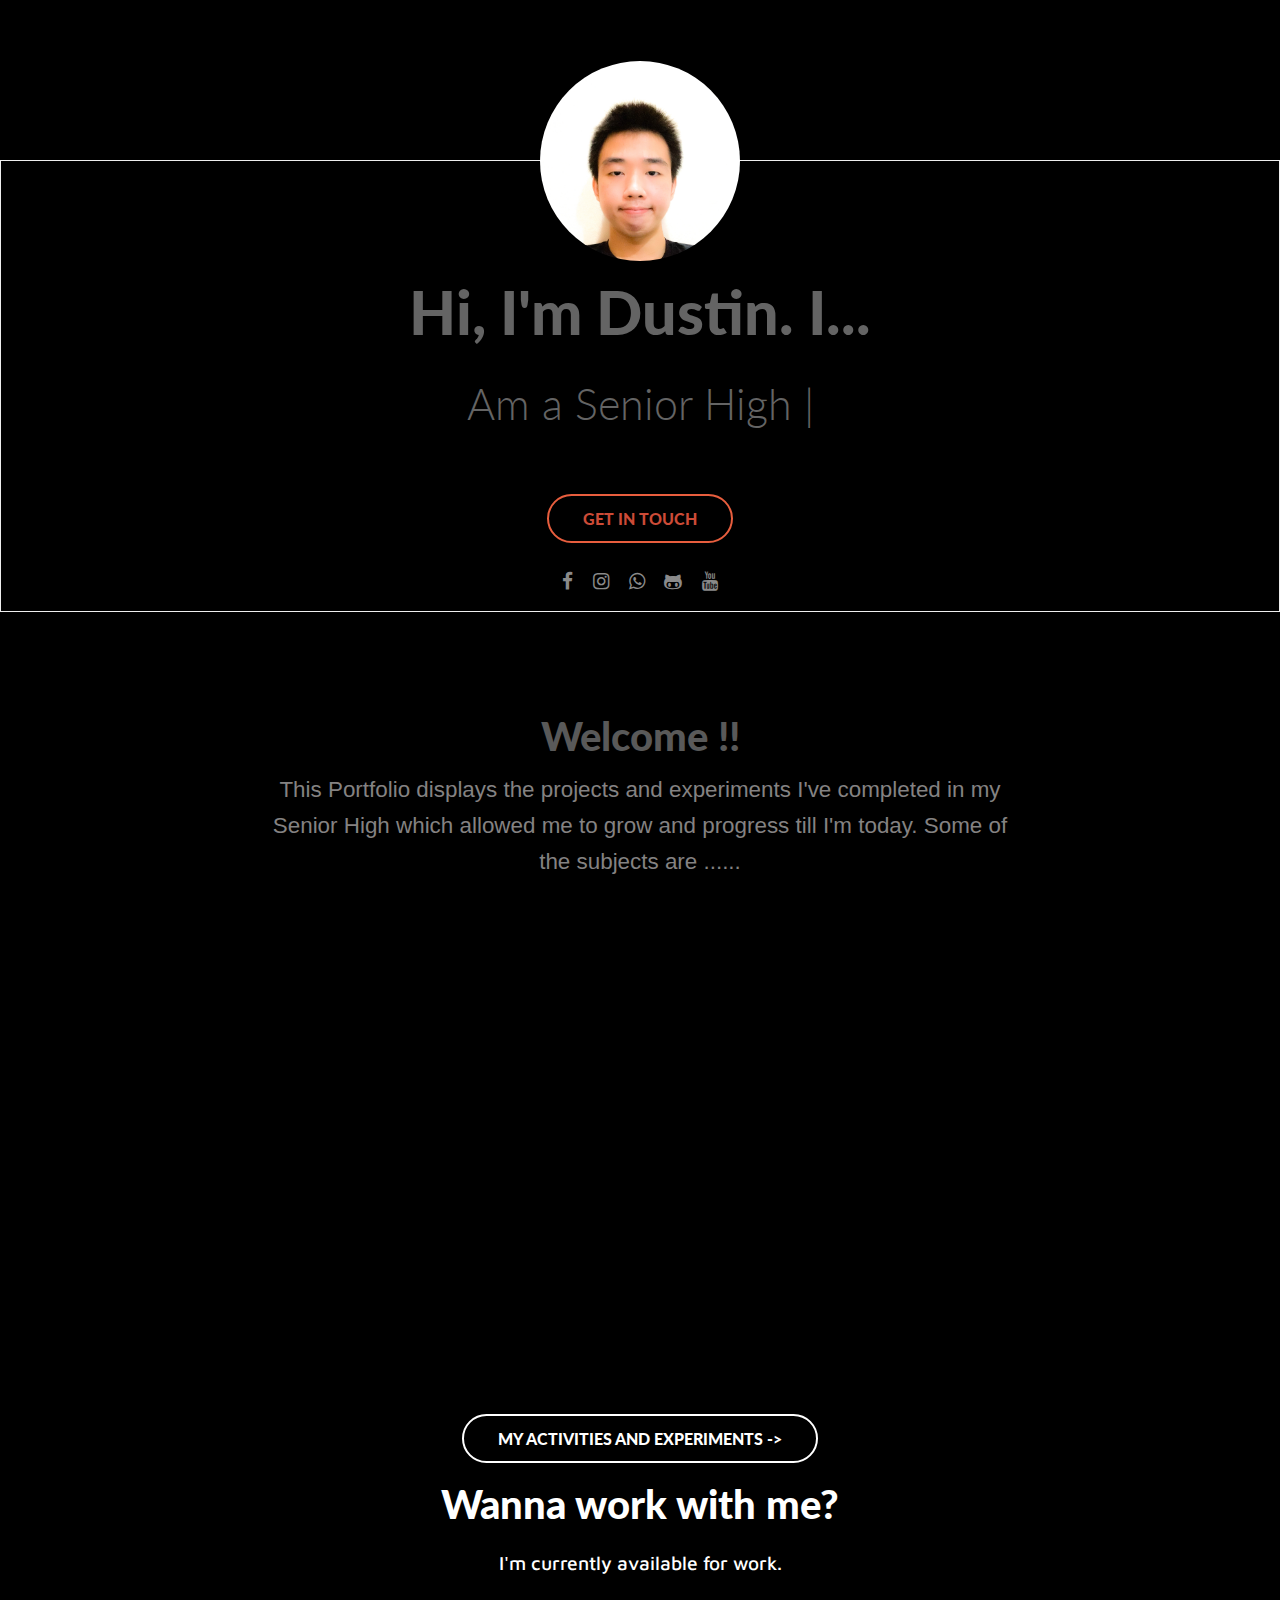
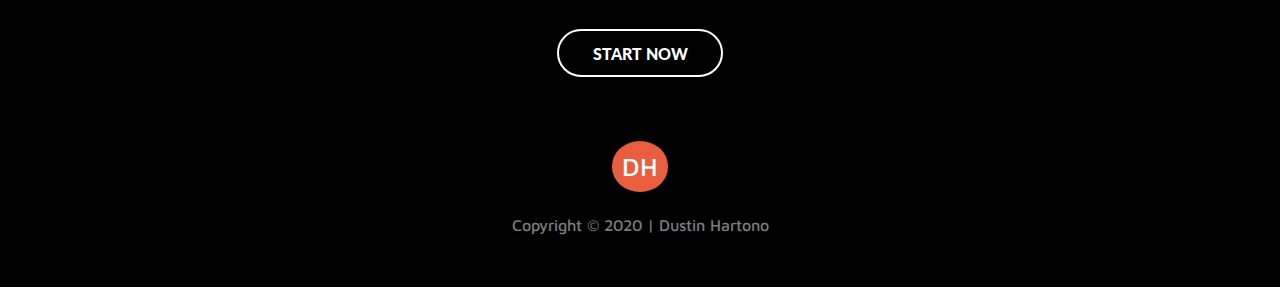
==== commit 490c0e56: "BG Change" ====
--- a/index.html
+++ b/index.html
@@ -61,7 +61,6 @@
 				</div>
 			</div>
 		</section>
-
 		<section id="teaching">
 			<h2 class="text-center">Welcome !!</h2>
 			<div class="row">
@@ -76,9 +75,16 @@
 				</div>
 			</div>
 		</section>
-
-
-
+		<section id="footer-cta">
+			<div class="row text-center">
+				<div class="small-12 medium-8 medium-offset-2 columns">
+				</div>
+				<div class="small-12 columns" id="startButtonDiv">
+					<a class="my-button form-button" href="index1.html">My Activities and Experiments -></a><!--"mailto:jakob.wolitzki@gmail.com"-->
+				</div>
+			</div>
+		</section>
+<br>
 		<!--</section>
 		<section id="experience">
 
@@ -131,57 +137,6 @@
 			</section>
 -->
 
-		<section id="work">
-			<h2 class="text-center">Activies and Experiments</h2>
-			<div class="row">
-				<p class="text-center tag-line">Here are few of my activities and experiments I have done in senior high.</p>
-			</div>
-
-
-			<div class="row work-row"> <!-- odd -->
-				<div class="small-12 medium-6 medium-push-6 columns">
-					<img src="assets/images/Project 1.JPG" alt="">
-				</div>
-				<div class="small-12 medium-5 medium-pull-7 columns">
-					<div class="details details-ftm">
-						<h3>STEAM Project</h3>
-						<p class="platform">Web</p>
-						<p class="icons"><i class="fi-monitor"></i><i class="fi-tablet-portrait"></i><i class="fi-mobile"></i></p>
-						<p>'A shoe polish made out of charcoal and wax which is much more efficient and shinier than sold in stores '</p>
-						<a class="my-button" href="#">View More</a><!--target="_blank"-->
-					</div>
-				</div>
-			</div>
-
-			<div class="row work-row"> <!-- even -->
-				<div class="small-12 medium-6 columns">
-					<img src="assets/images/Project 4.jpg" alt="">
-				</div>
-				<div class="small-12 medium-5 medium-offset-1 columns">
-					<div class="details details-ftm">
-						<h3>DIY Sensor</h3>
-						<p class="platform">Web</p>
-						<p class="icons"><i class="fi-monitor"></i><i class="fi-tablet-portrait"></i><i class="fi-mobile"></i></p>
-						<p>'A Humidity Sensor which shows when does the plant needs more water or water given to the plant is enough'</p>
-						<a class="my-button"  href="#">View More</a><!--target="_blank"-->
-					</div>
-				</div>
-			</div>
-
-			<div class="row work-row"> <!-- odd -->
-				<div class="small-12 medium-6 medium-push-6 columns">
-					<img src="assets/images/Project 3.JPG" alt="">
-				</div>
-				<div class="small-12 medium-5 medium-pull-7 columns">
-					<div class="details details-ftm">
-						<h3>Final Paper Defense</h3>
-						<p class="platform">Web</p>
-						<p class="icons"><i class="fi-monitor"></i><i class="fi-tablet-portrait"></i><i class="fi-mobile"></i></p>
-						<p>'A Book Review which is reviewed by me. The title of the book is Rainy Day Kisses(Author: Debbie Macomber)'</p>
-						<a class="my-button" href="#">View More</a> <!--target="_blank"-->
-					</div>
-				</div>
-			</div>
 
 
 
--- a/assets/styles/styles.css
+++ b/assets/styles/styles.css
@@ -3,7 +3,9 @@
 /*********** Global Styles********/
 
 body, html {
-		background-color: #E3E3E3;
+
+		background-color: Black;
+		/* #E3E3E3 */
 }
 
 h1, h2, h3, h4, h5, h6 {
@@ -12,7 +14,7 @@
 }
 
 .wrapper {
-		background: #E3E3E3;
+		background: Black;
 }
 
 .img-circle {
@@ -74,7 +76,7 @@
 #about {
 		margin-top: 10em;
 		border: 1px solid #eee;
-		background-color: white;
+		background-color: Black;
 		padding-bottom: 1em;
 }
 
@@ -115,7 +117,7 @@
 		text-transform: uppercase;
 		border: 2px solid rgba(255, 103, 68, 0.91);
 		border-radius: 50px;
-		background: white;
+		background: none;
 }
 
 .cta .cta-button:hover, .cta .cta-button:focus {
@@ -179,7 +181,7 @@
 /*** work ***/
 #work {
 	padding: 6em 4em 3em;
-	background-color: #fff;
+	background-color: #FFEFD5;
 }
 
 #work h2 {
@@ -279,7 +281,7 @@
 
 /*** Footer Call-to-action ***/
 #footer-cta {
-	background-color: rgba(255, 103, 68, 0.91);
+	background-color: Black;(255, 103, 68, 0.91)
 	padding: 6em 4em 5.6em;
 }
 
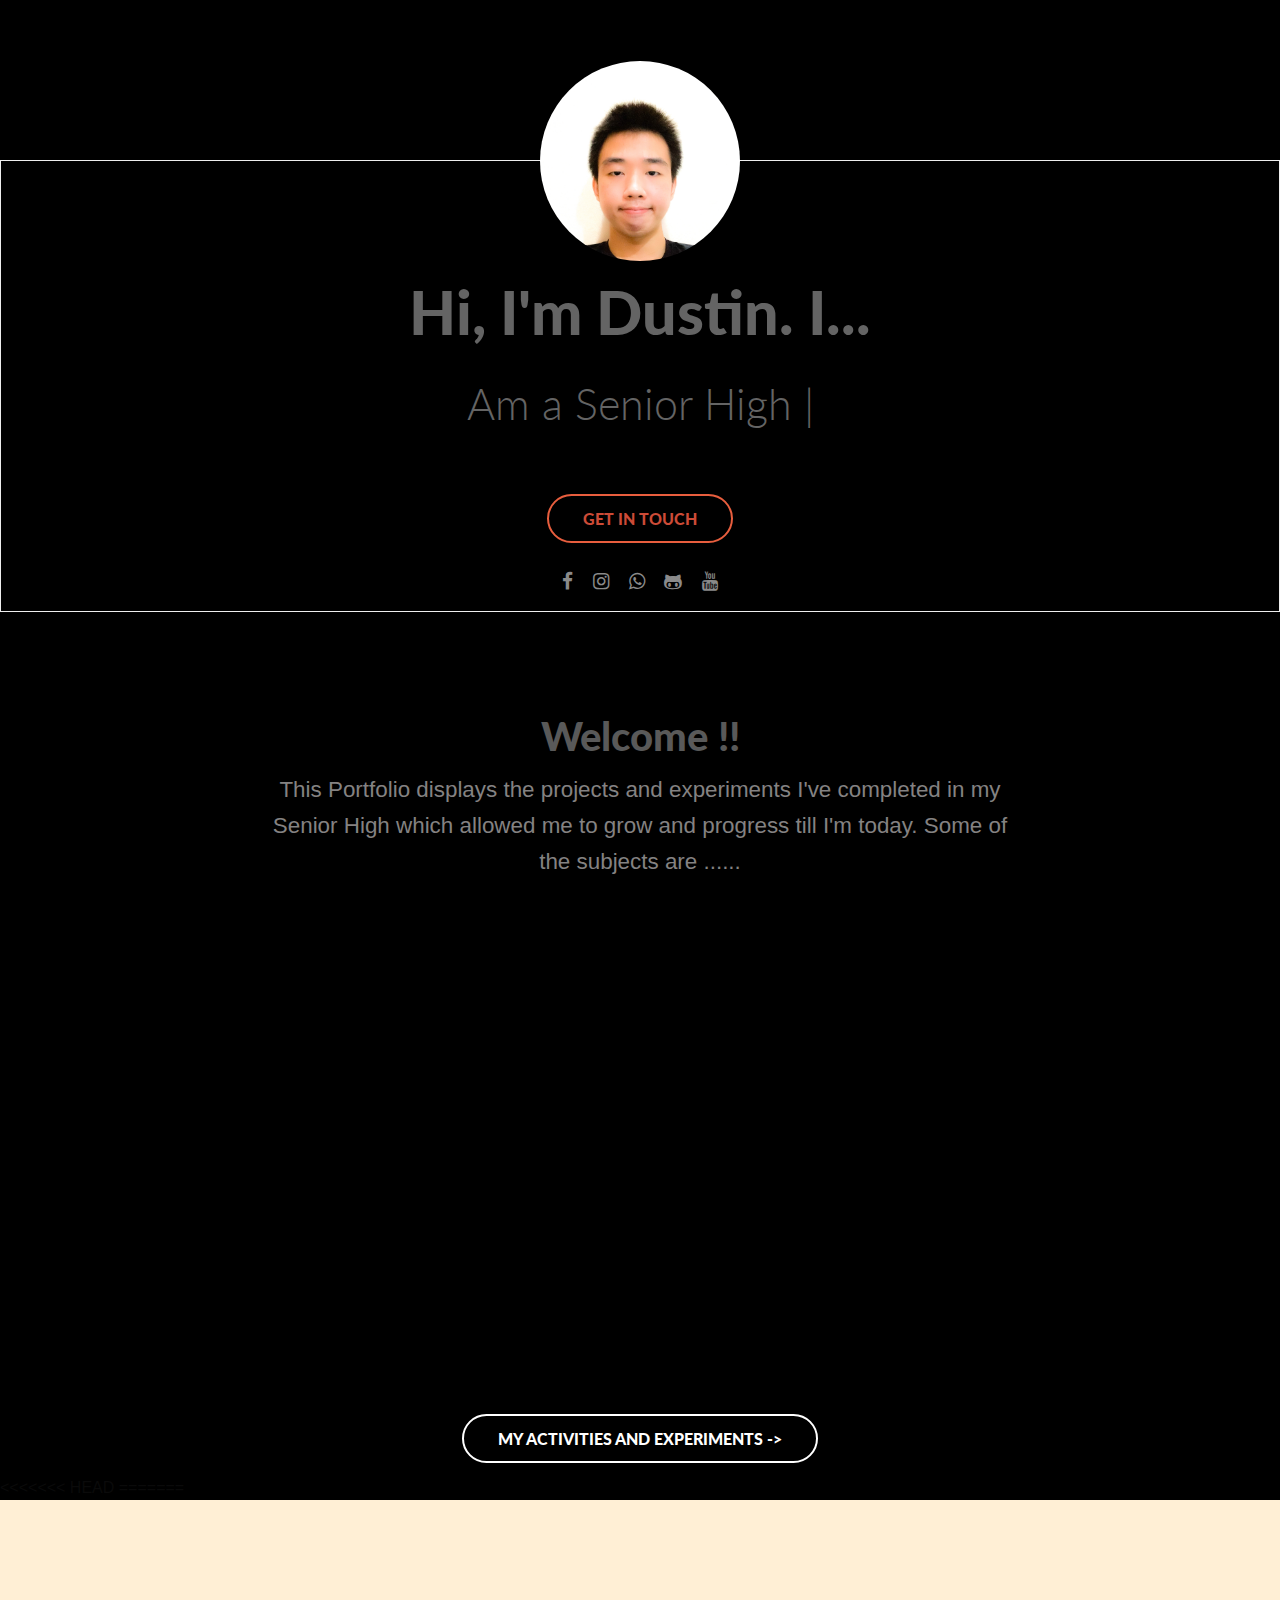
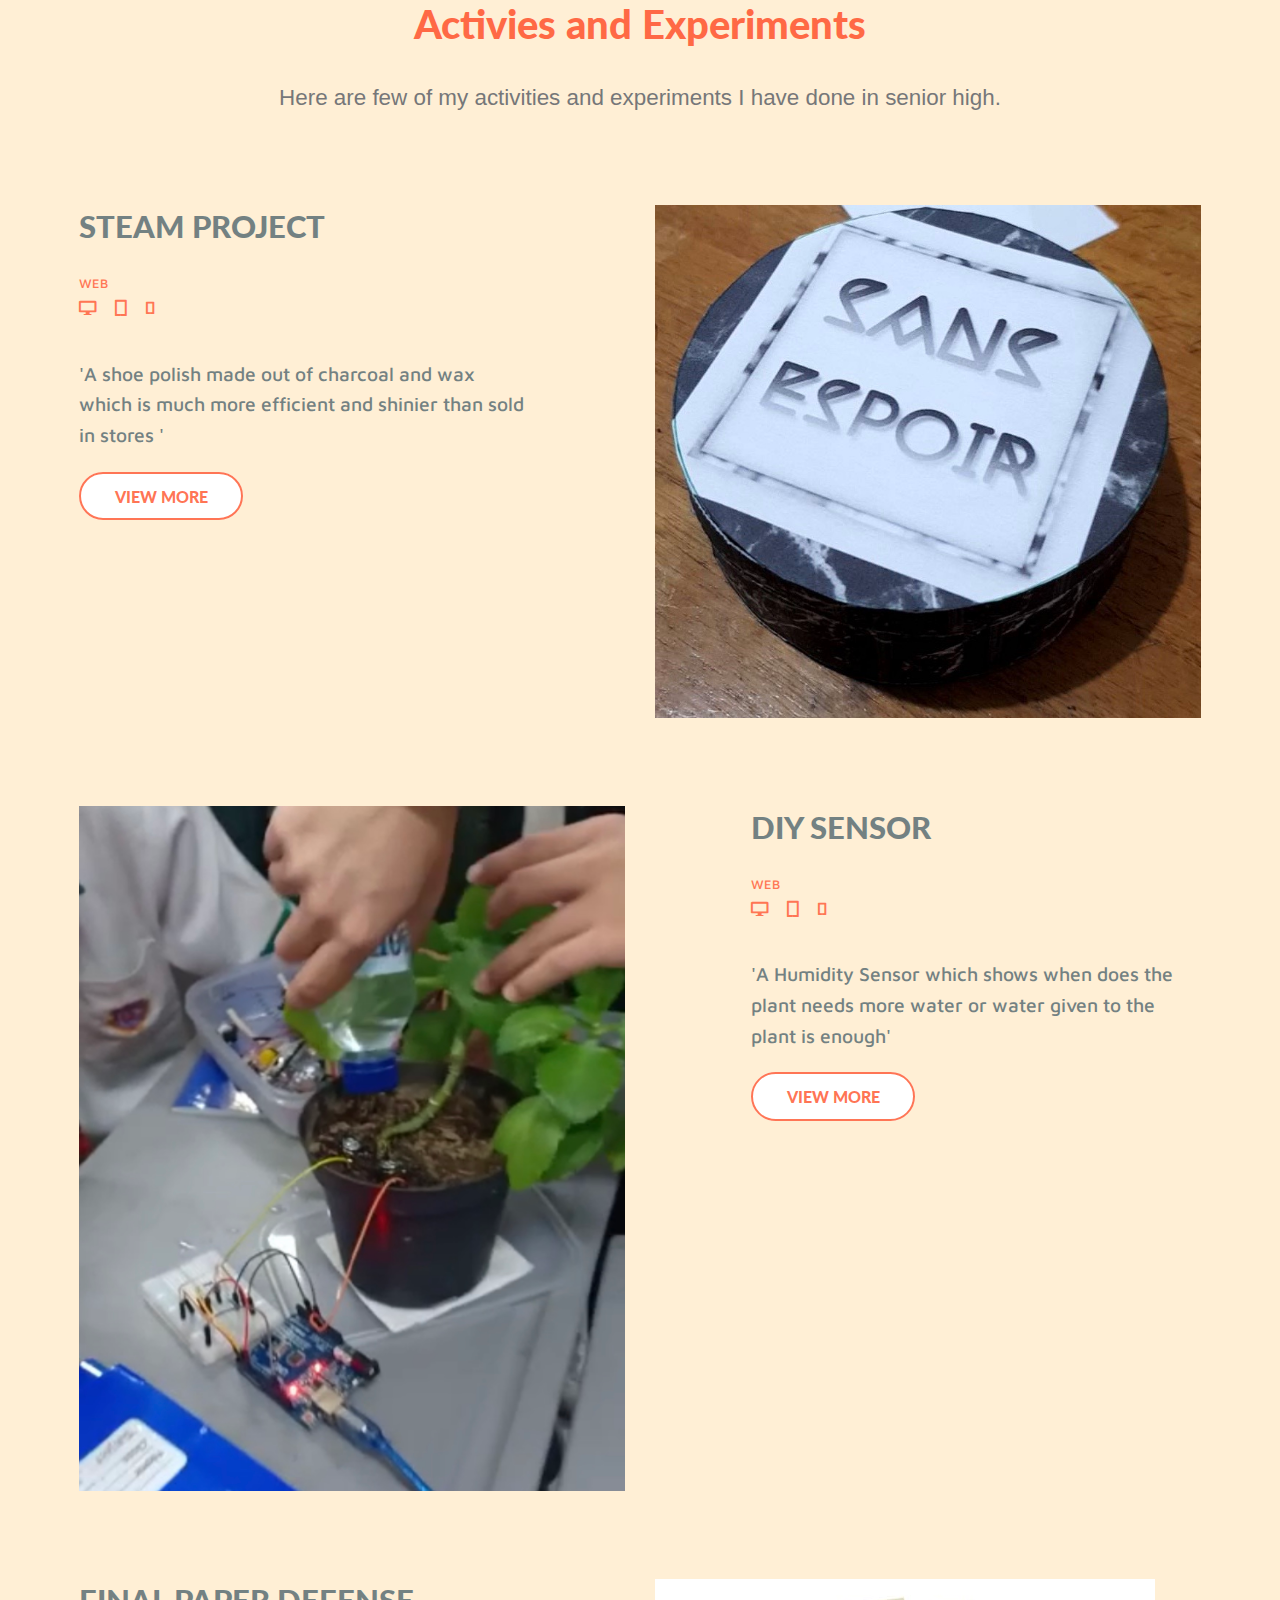
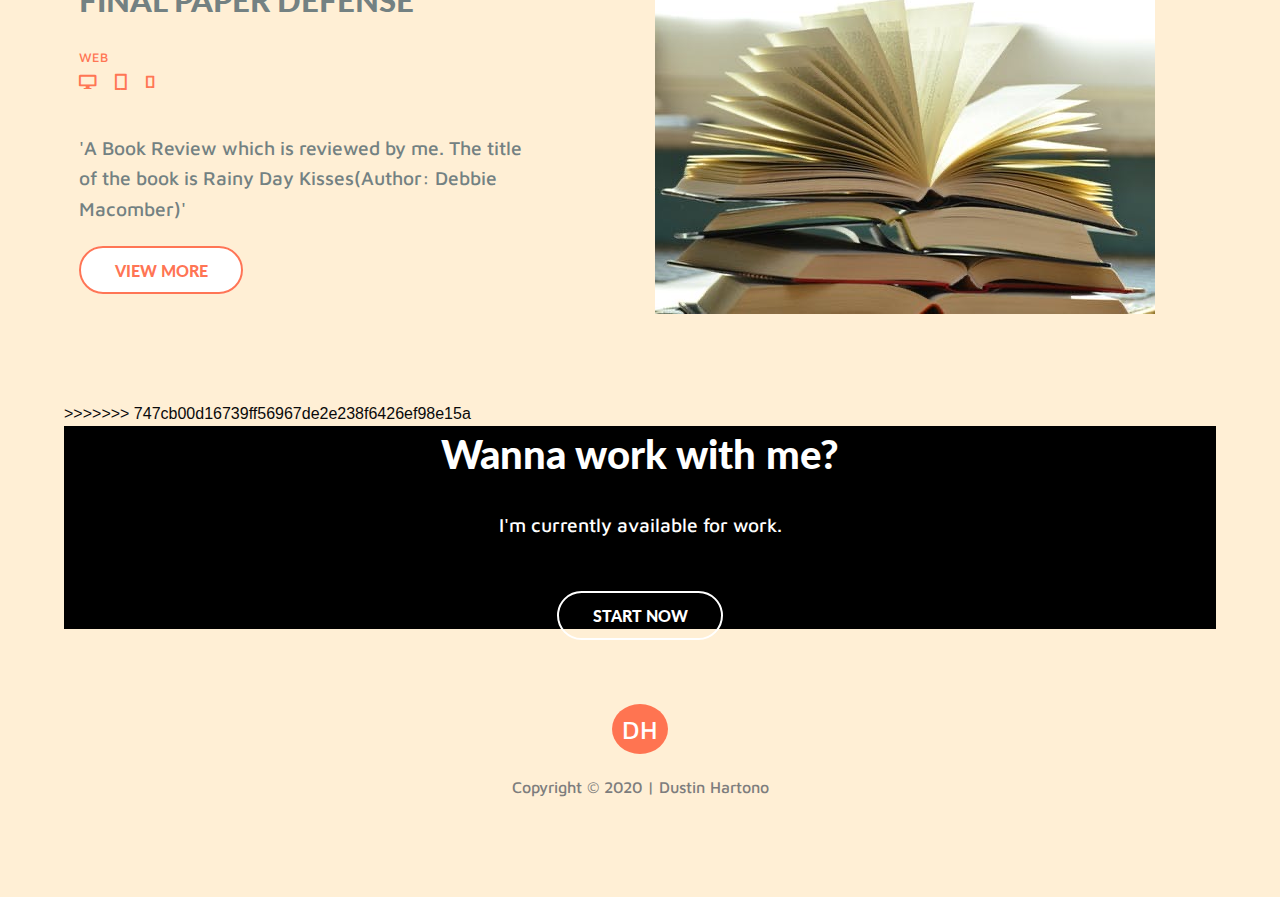
==== commit 12d38989: "Cut Out" ====
--- a/index.html
+++ b/index.html
@@ -137,6 +137,60 @@
 			</section>
 -->
 
+<<<<<<< HEAD
+=======
+		<section id="work">
+			<h2 class="text-center">Activies and Experiments</h2>
+			<div class="row">
+				<p class="text-center tag-line">Here are few of my activities and experiments I have done in senior high.</p>
+			</div>
+
+
+			<div class="row work-row"> <!-- odd -->
+				<div class="small-12 medium-6 medium-push-6 columns">
+					<img src="assets/images/Project 1.JPG" alt="">
+				</div>
+				<div class="small-12 medium-5 medium-pull-7 columns">
+					<div class="details details-ftm">
+						<h3>STEAM Project</h3>
+						<p class="platform">Web</p>
+						<p class="icons"><i class="fi-monitor"></i><i class="fi-tablet-portrait"></i><i class="fi-mobile"></i></p>
+						<p>'A shoe polish made out of charcoal and wax which is much more efficient and shinier than sold in stores '</p>
+						<a class="my-button" href="#">View More</a><!--target="_blank"-->
+					</div>
+				</div>
+			</div>
+
+			<div class="row work-row"> <!-- even -->
+				<div class="small-12 medium-6 columns">
+					<img src="assets/images/Project 4.jpg" alt="">
+				</div>
+				<div class="small-12 medium-5 medium-offset-1 columns">
+					<div class="details details-ftm">
+						<h3>DIY Sensor</h3>
+						<p class="platform">Web</p>
+						<p class="icons"><i class="fi-monitor"></i><i class="fi-tablet-portrait"></i><i class="fi-mobile"></i></p>
+						<p>'A Humidity Sensor which shows when does the plant needs more water or water given to the plant is enough'</p>
+						<a class="my-button"  href="#">View More</a><!--target="_blank"-->
+					</div>
+				</div>
+			</div>
+
+			<div class="row work-row"> <!-- odd -->
+				<div class="small-12 medium-6 medium-push-6 columns">
+					<img src="assets/images/Project 3.JPG" alt="">
+				</div>
+				<div class="small-12 medium-5 medium-pull-7 columns">
+					<div class="details details-ftm">
+						<h3>Final Paper Defense</h3>
+						<p class="platform">Web</p>
+						<p class="icons"><i class="fi-monitor"></i><i class="fi-tablet-portrait"></i><i class="fi-mobile"></i></p>
+						<p>'A Book Review which is reviewed by me. The title of the book is Rainy Day Kisses(Author: Debbie Macomber)'</p>
+						<a class="my-button" href="#">View More</a> <!--target="_blank"-->
+					</div>
+				</div>
+			</div>
+>>>>>>> 747cb00d16739ff56967de2e238f6426ef98e15a
 
 
 
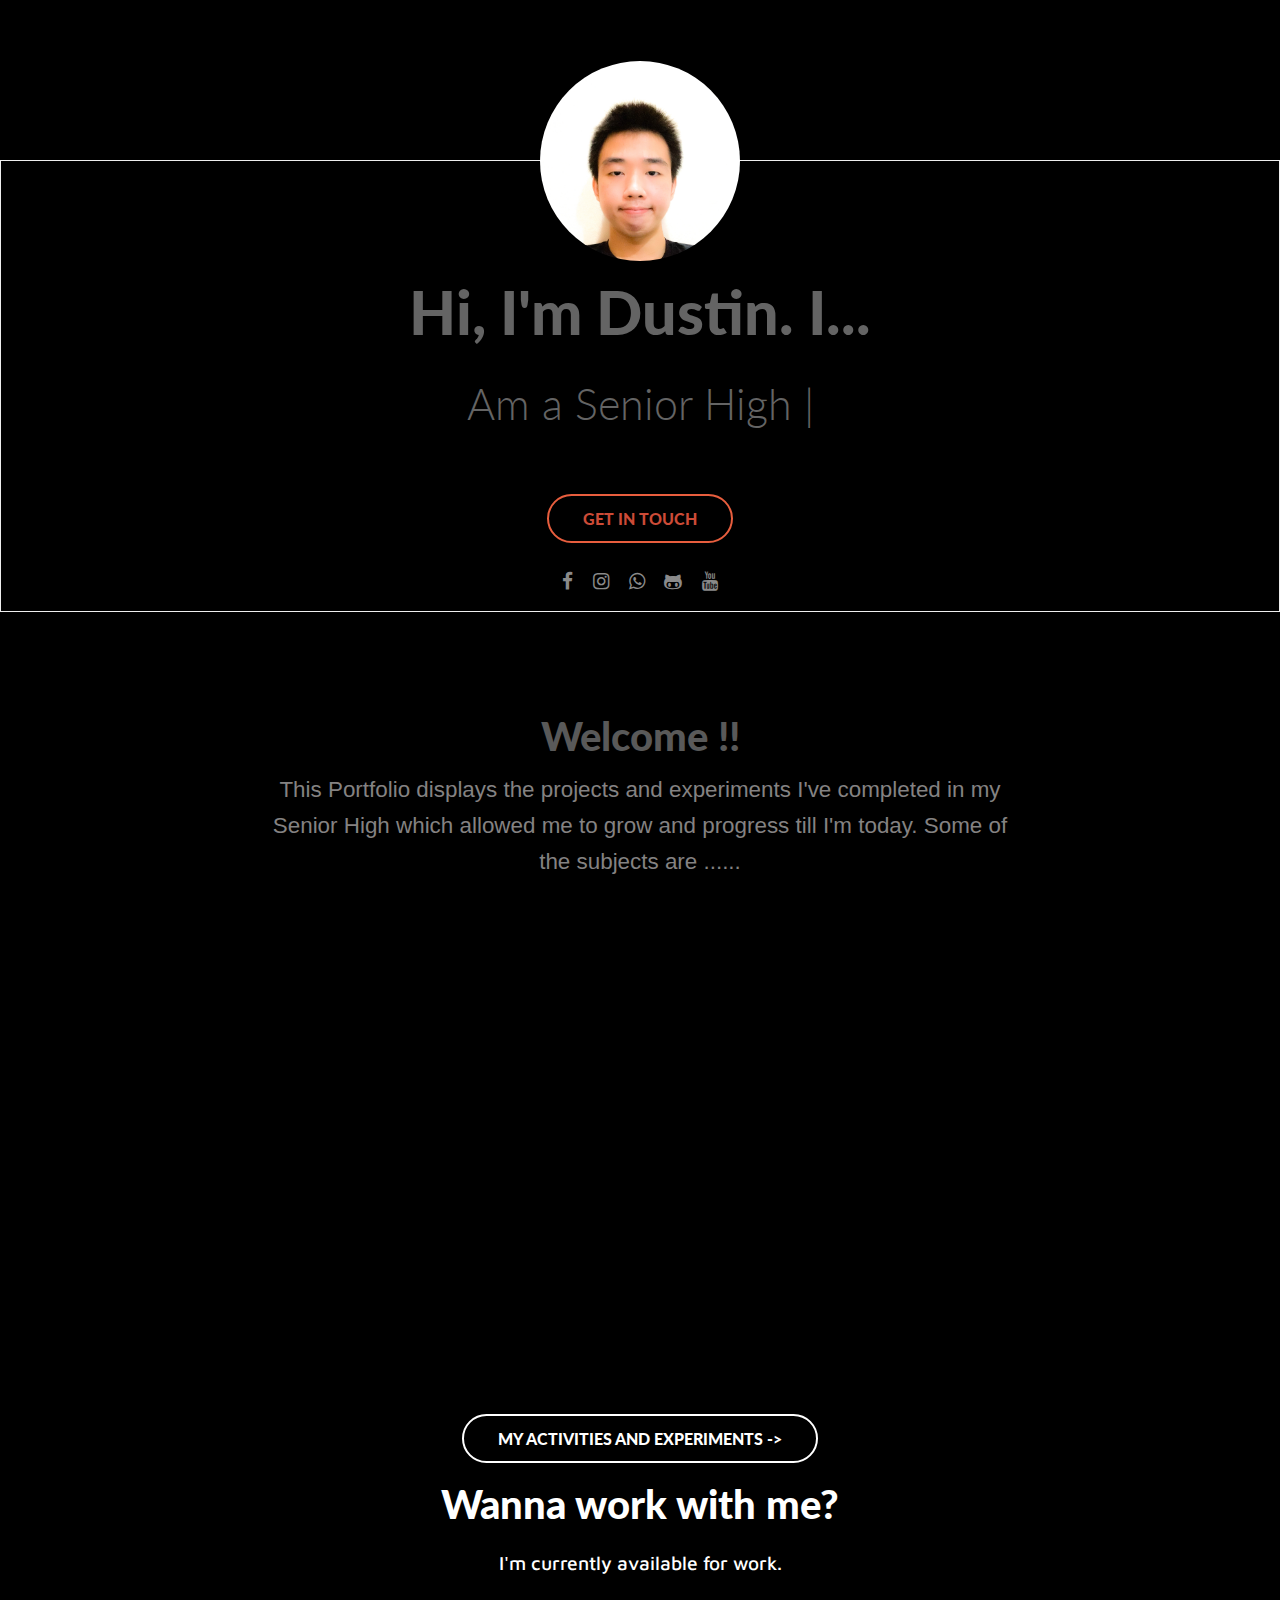
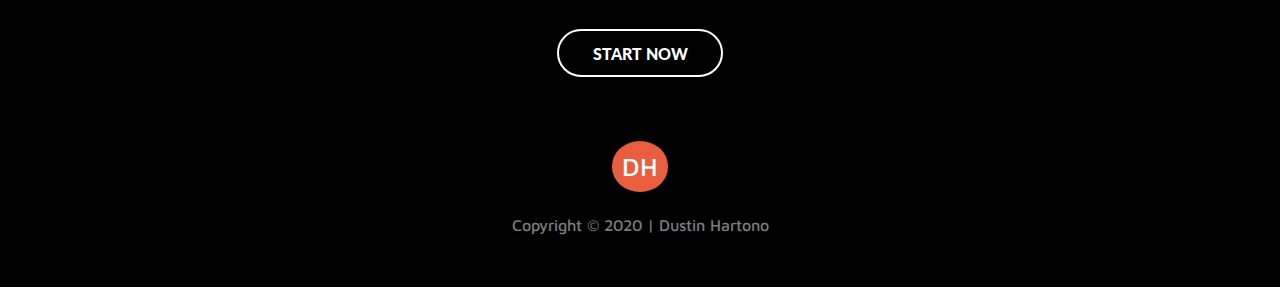
==== commit 4194b2a4: "Remove" ====
--- a/index.html
+++ b/index.html
@@ -137,60 +137,7 @@
 			</section>
 -->
 
-<<<<<<< HEAD
-=======
-		<section id="work">
-			<h2 class="text-center">Activies and Experiments</h2>
-			<div class="row">
-				<p class="text-center tag-line">Here are few of my activities and experiments I have done in senior high.</p>
-			</div>
 
-
-			<div class="row work-row"> <!-- odd -->
-				<div class="small-12 medium-6 medium-push-6 columns">
-					<img src="assets/images/Project 1.JPG" alt="">
-				</div>
-				<div class="small-12 medium-5 medium-pull-7 columns">
-					<div class="details details-ftm">
-						<h3>STEAM Project</h3>
-						<p class="platform">Web</p>
-						<p class="icons"><i class="fi-monitor"></i><i class="fi-tablet-portrait"></i><i class="fi-mobile"></i></p>
-						<p>'A shoe polish made out of charcoal and wax which is much more efficient and shinier than sold in stores '</p>
-						<a class="my-button" href="#">View More</a><!--target="_blank"-->
-					</div>
-				</div>
-			</div>
-
-			<div class="row work-row"> <!-- even -->
-				<div class="small-12 medium-6 columns">
-					<img src="assets/images/Project 4.jpg" alt="">
-				</div>
-				<div class="small-12 medium-5 medium-offset-1 columns">
-					<div class="details details-ftm">
-						<h3>DIY Sensor</h3>
-						<p class="platform">Web</p>
-						<p class="icons"><i class="fi-monitor"></i><i class="fi-tablet-portrait"></i><i class="fi-mobile"></i></p>
-						<p>'A Humidity Sensor which shows when does the plant needs more water or water given to the plant is enough'</p>
-						<a class="my-button"  href="#">View More</a><!--target="_blank"-->
-					</div>
-				</div>
-			</div>
-
-			<div class="row work-row"> <!-- odd -->
-				<div class="small-12 medium-6 medium-push-6 columns">
-					<img src="assets/images/Project 3.JPG" alt="">
-				</div>
-				<div class="small-12 medium-5 medium-pull-7 columns">
-					<div class="details details-ftm">
-						<h3>Final Paper Defense</h3>
-						<p class="platform">Web</p>
-						<p class="icons"><i class="fi-monitor"></i><i class="fi-tablet-portrait"></i><i class="fi-mobile"></i></p>
-						<p>'A Book Review which is reviewed by me. The title of the book is Rainy Day Kisses(Author: Debbie Macomber)'</p>
-						<a class="my-button" href="#">View More</a> <!--target="_blank"-->
-					</div>
-				</div>
-			</div>
->>>>>>> 747cb00d16739ff56967de2e238f6426ef98e15a
 
 
 
